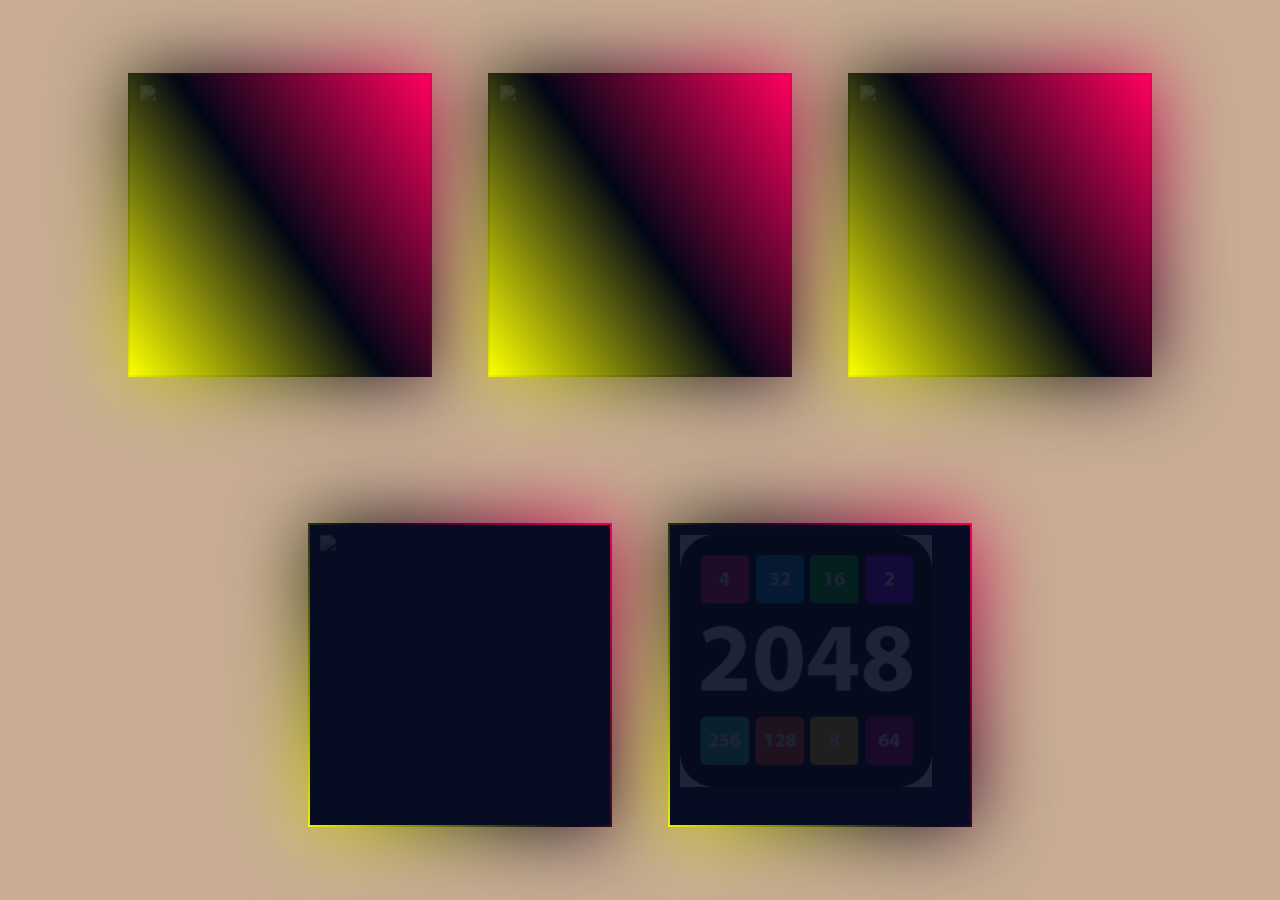
==== index.html @ e3bc49ce "Merge branch 'main' of https://github.com/NoraMohammed33/js_project" ====
<!DOCTYPE html>
<html lang="en">
<head>
    <meta charset="UTF-8">
    <meta http-equiv="X-UA-Compatible" content="IE=edge">
    <meta name="viewport" content="width=device-width, initial-scale=1.0">
    <title>Home page</title>
    <style>
        *{
            margin: 0;
            padding: 0;
            box-sizing: border-box;
            font-family: 'Gill Sans', 'Gill Sans MT', Calibri, 'Trebuchet MS', sans-serif;

        }
        body{
            display: flex;
            justify-content: center;
            align-items: center;
            flex-wrap: wrap;
            min-height: 100vh;
            background-color: rgb(200, 173, 148);
        }
        .box{
          position: relative;
          width: 300px;
          height: 300px;
          display: flex;
          justify-content: center;
          align-items: center;
          margin: 30px;
          background: #060c21;
          transition: 0.5s;
        }
        .box:hover{
            height: 400px;
        }
        .box .imgBox{
            position: absolute;
            top: 0;
            left: 0;
            width: 100%;
            height: 100%;
            padding: 10px;
            box-sizing: border-box;
        }
        .box .imgBox img{
            max-width: 100%;
            opacity: 0.1;
            transition: 0.5s;
        }
        .box:hover .imgBox img
        {
           opacity: 1; 
        }
        .box:before{
             content:'';
             position: absolute;
             top: -2px;
             left:-2px;
             right: -2px;
             bottom: -2px;
             background: #fff;
             z-index: -1;
        }
        .box:after{
             content:'';
             position: absolute;
             top: -2px;
             left:-2px;
             right: -2px;
             bottom: -2px;
             background: #fff;
             z-index: -1;
             filter: blur(40px);
        }
        .box:before,
        .box:after{
            background: linear-gradient(235deg,#ff005e,#010615,#fbff00);
        }

        .box:nth-child(1):before,
        .box:nth-child(1){
            background: linear-gradient(235deg,#ff005e,#010615,#fbff00);
        }
        .box:nth-child(2):before,
        .box:nth-child(2){
            background: linear-gradient(235deg,#ff005e,#010615,#fbff00);
        }

        .box:nth-child(3):before,
        .box:nth-child(3){
            background: linear-gradient(235deg,#ff005e,#010615,#fbff00);
        }
        .box:nth-child(4):before,
        .box:nth-child(4){
            background: linear-gradient(235deg,#ff005e,#010615,#fbff00);
        }
        .box .content
        {
            position: absolute;
            bottom: 0;
            left: 10px;
            right: 10px;
            bottom: 10px;
            height: 90px;
            background: rgba(0,0,0,0,0.4);
            display: flex;
            justify-content: center;
            align-items: center;
            text-align: center;
            opacity: 0;
            transition: 0.5s;
        }
        .box:hover .content{
            opacity: 1;
        }
        .box .content h2{
            font-size: 20px;
            color:#fff;
            font-weight: 500;
            line-height: 20px;
            letter-spacing: 1px;
        }
        .box .content h2 span{
            font-size: 14px;
            color:#fff;
            font-weight: 200;
            line-height: 2px;
            letter-spacing: 1px;
        }
    </style
</head>
<body>
    <div class="box">
        <div class="imgBox">
           <a href="backGround.html"><img src="#"></a>
        </div> 
        <div class="content">
                <h2>Nada Soliman<br><span>Snake Game</span></h2>
        </div>
    </div>

    <div class="box">
        <div class="imgBox">
           <img src="snake (3).png">
        </div> 
        <div class="content">
                <h2>Nada Soliman<br><span>Snake Game</span></h2>
        </div>
    </div>

    <div class="box">
        <div class="imgBox">
        <a href="https://noramohammed33.github.io/Game_with_js/"> <img src="images/bike-jump.gif">
        </div>
        <div class="content">
            <h2>Nora Mohammed<br><span>Jump Game</span></h2>
        </div>
    </div>
    <div class="box">
        <div class="imgBox">
            <a href="scoreAgoal.html"><img src="football.gif"/></a>
        </div> 
        <div class="content">
                <h2>Gehad<br><span>scoreAgoal</span></h2>
        </div>
    </div>
    <div class="box">
        <div class="imgBox">
            <a href="2048Game.html"><img src="images.png" style="width: 90%; align-items: center;"/></a>
        </div> 
        <div class="content">
                <h2>Mayar<br><span>2048_Game</span></h2>
        </div>
    </div>

</body>
</html>
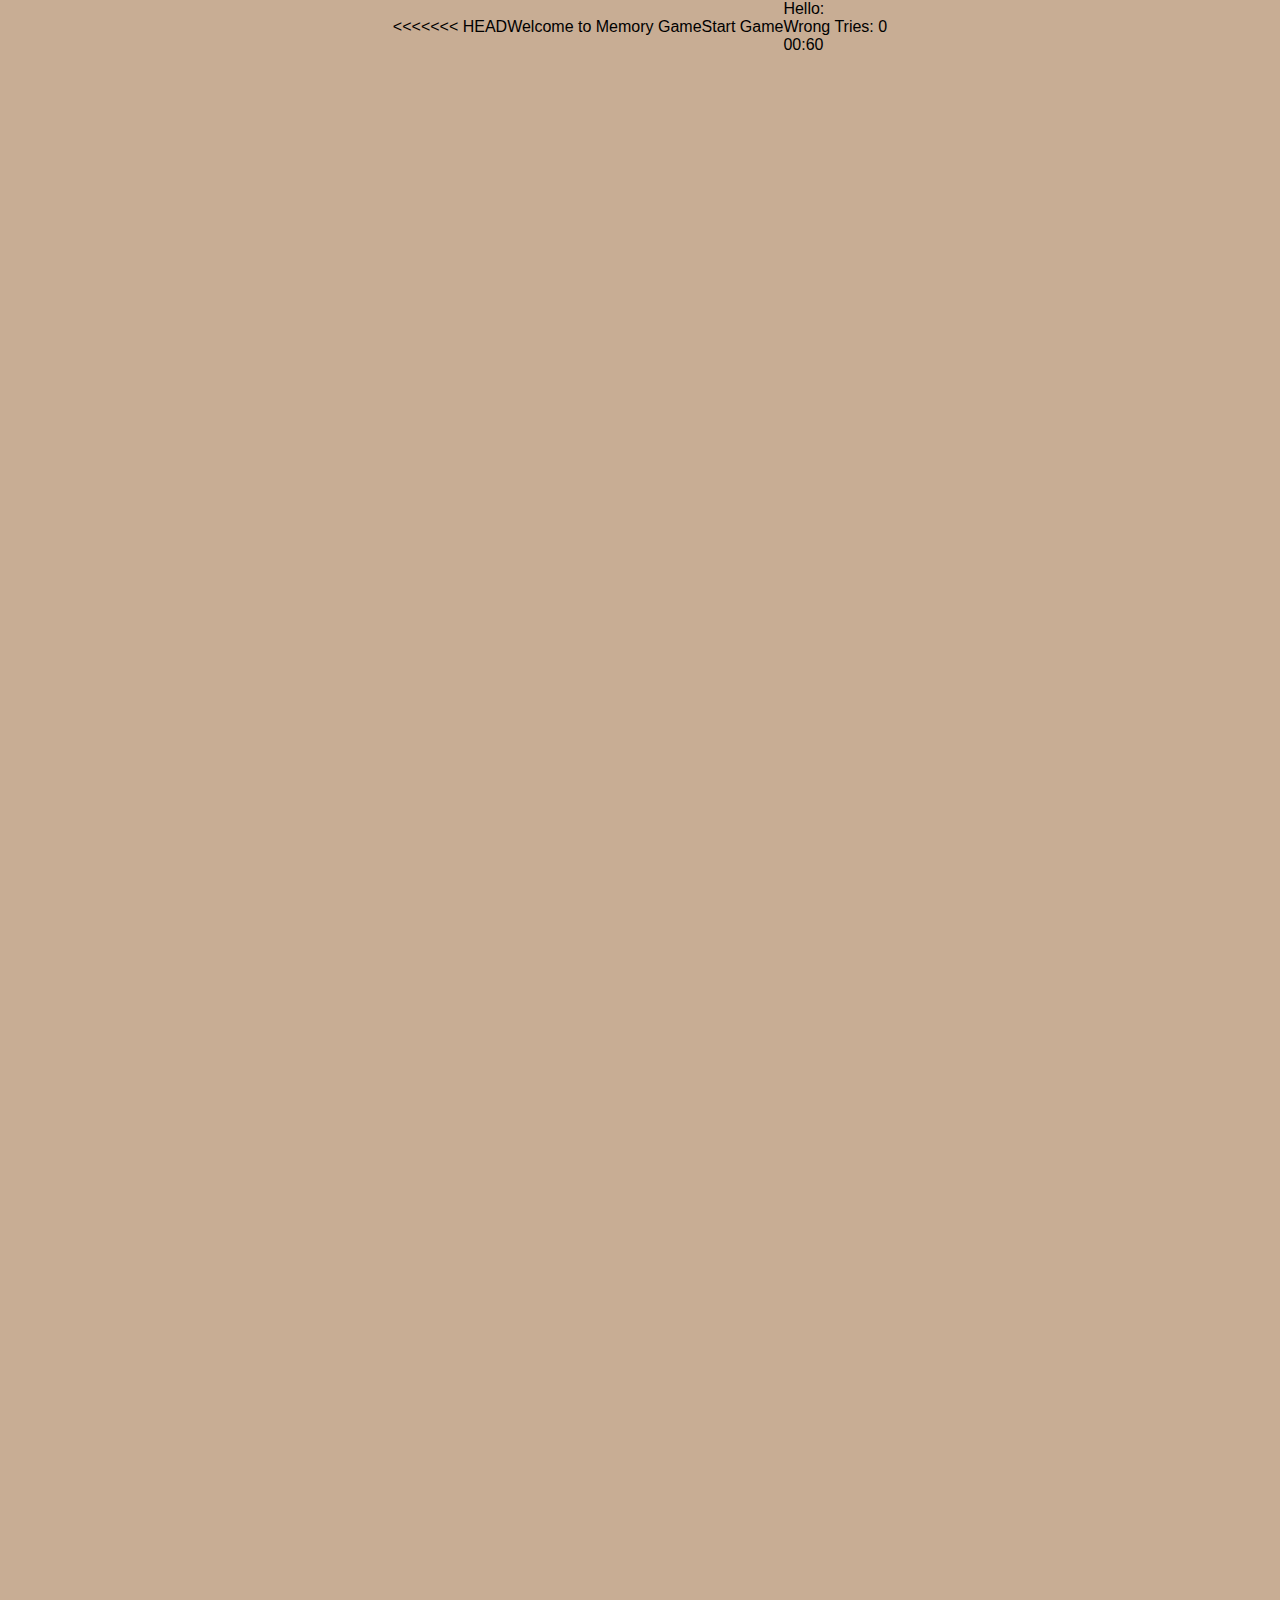
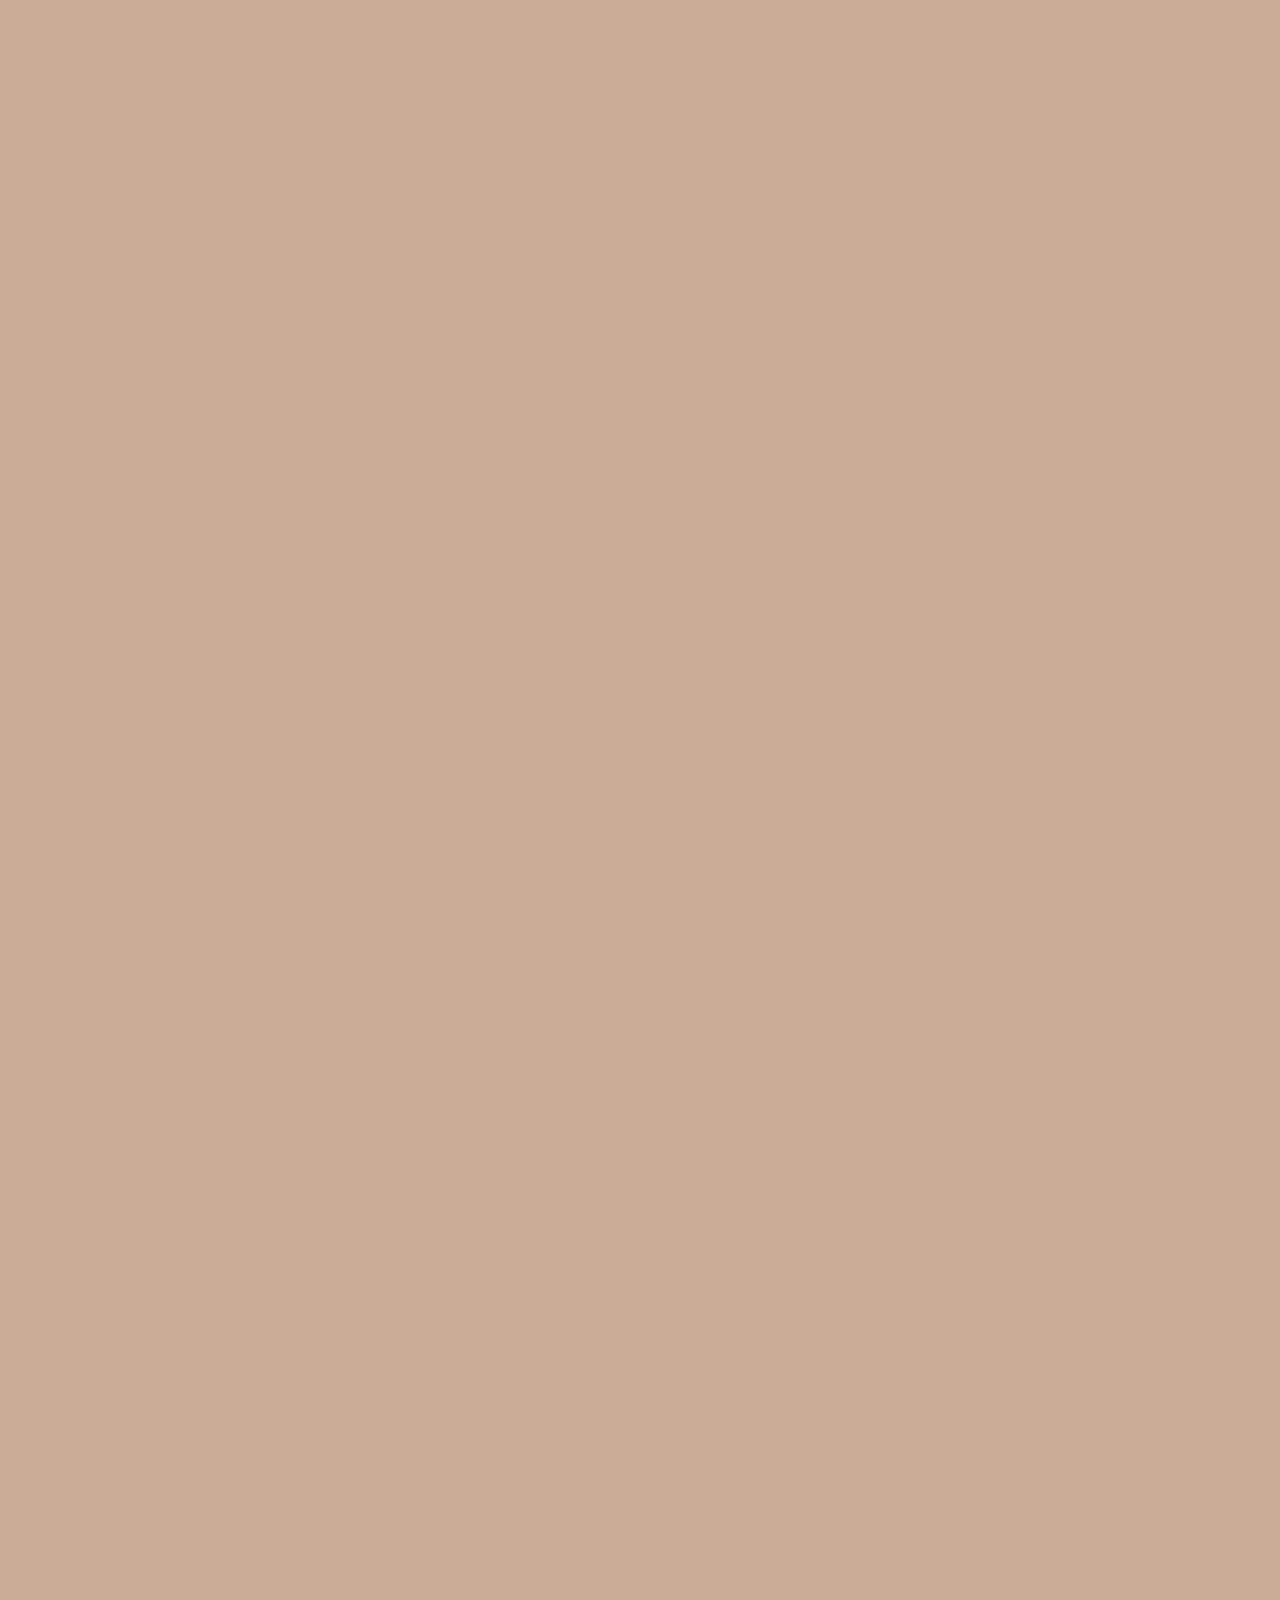
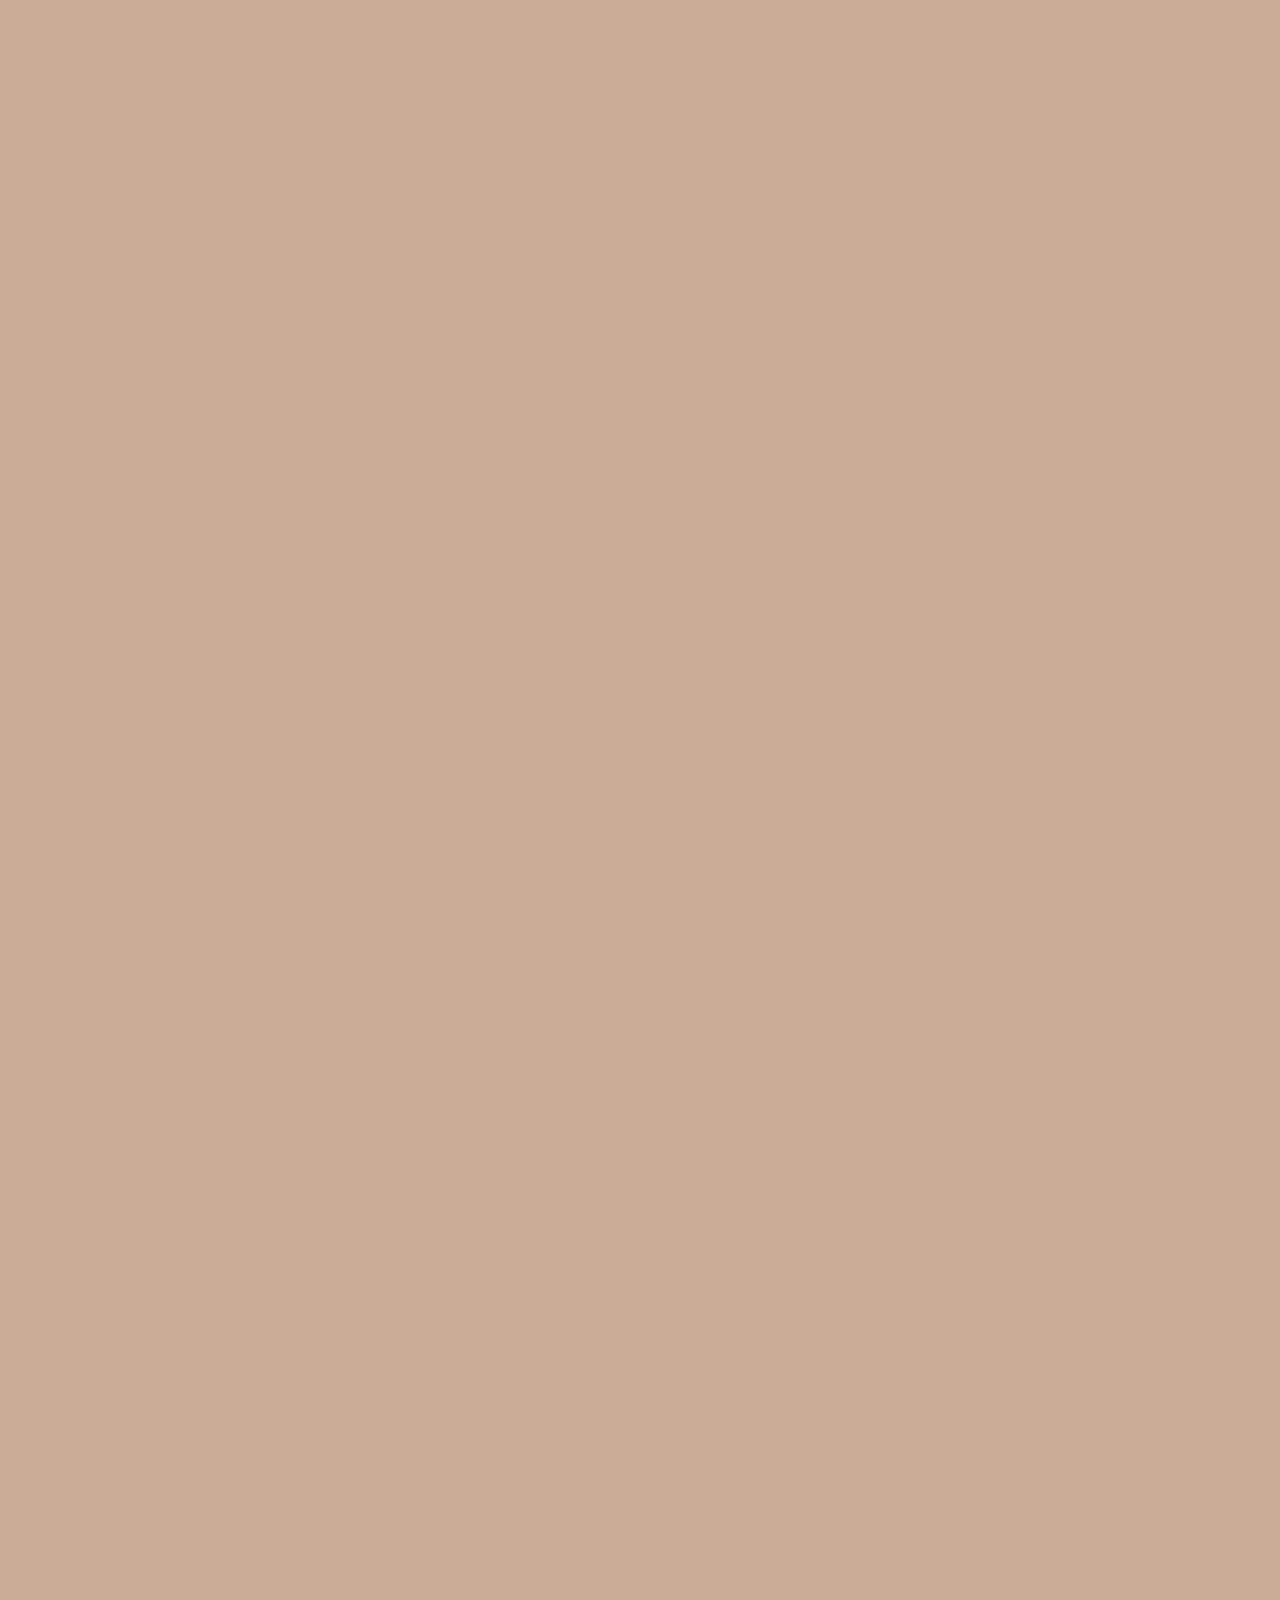
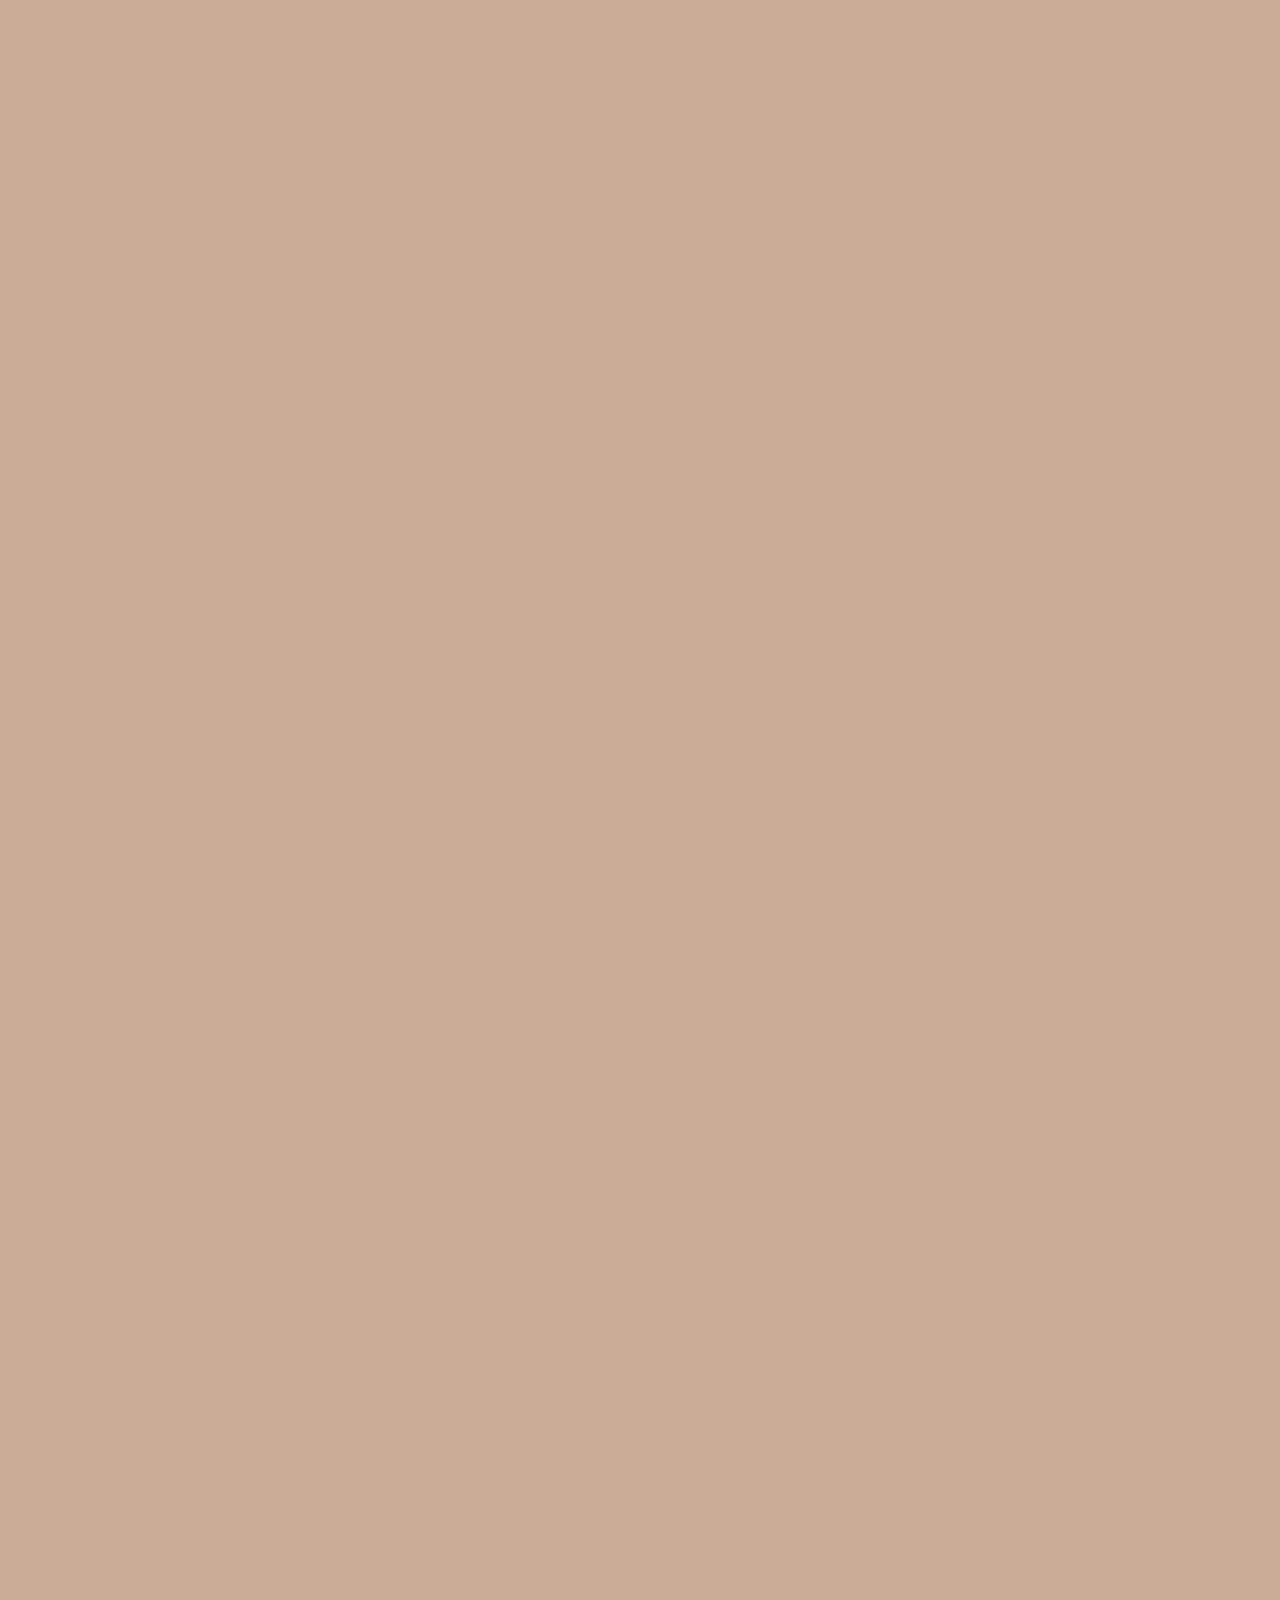
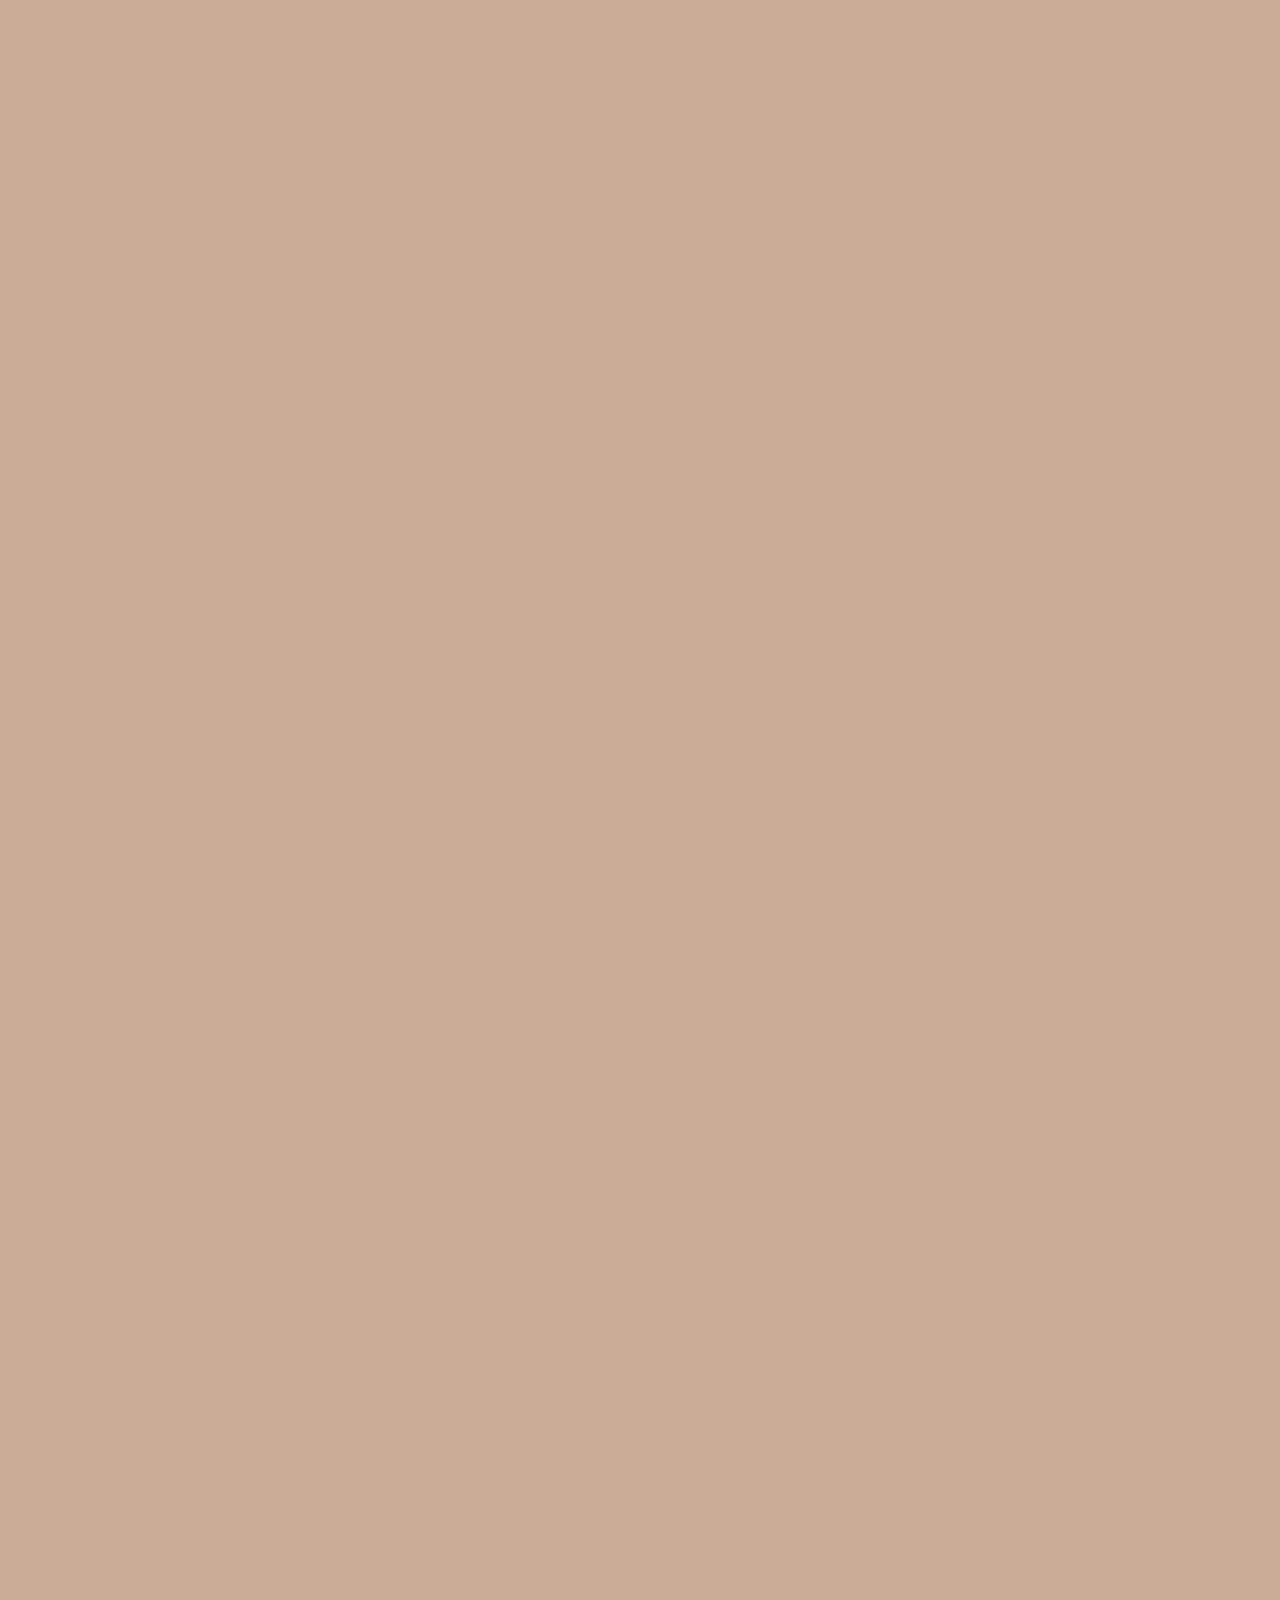
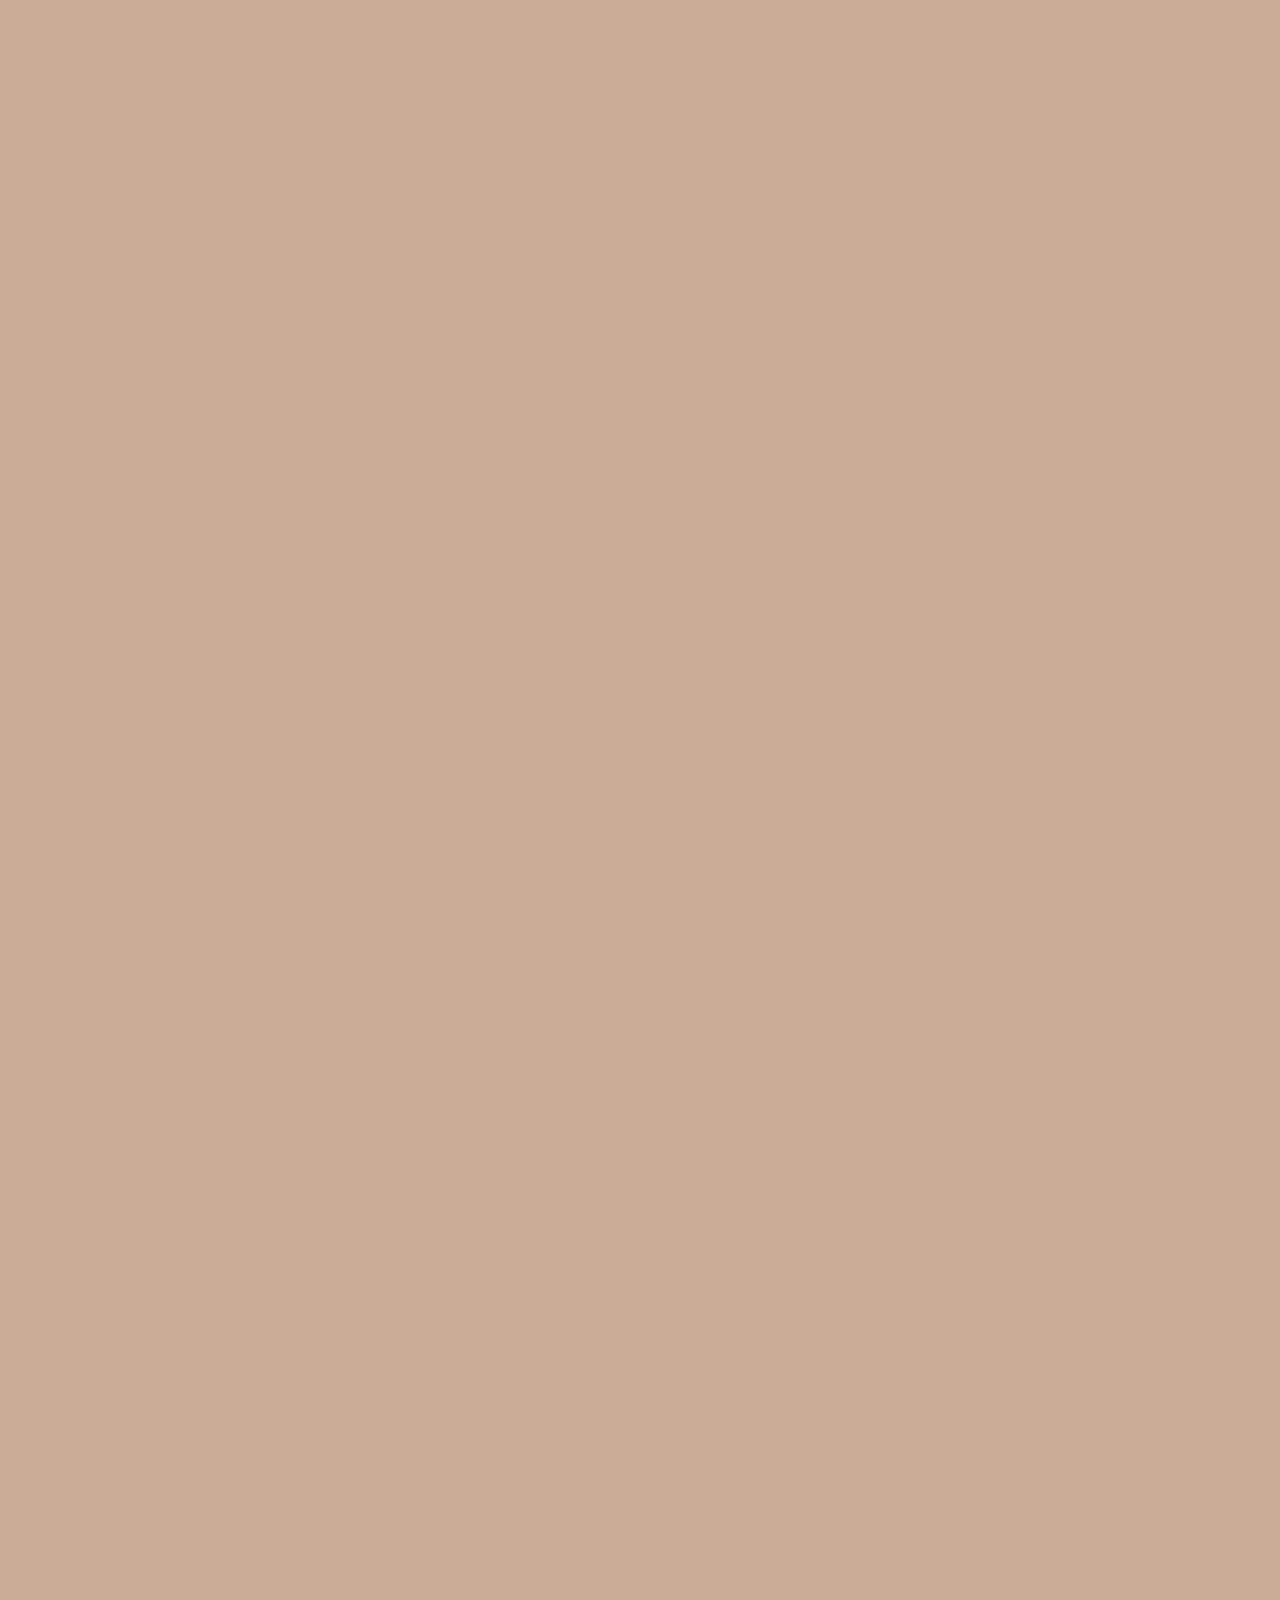
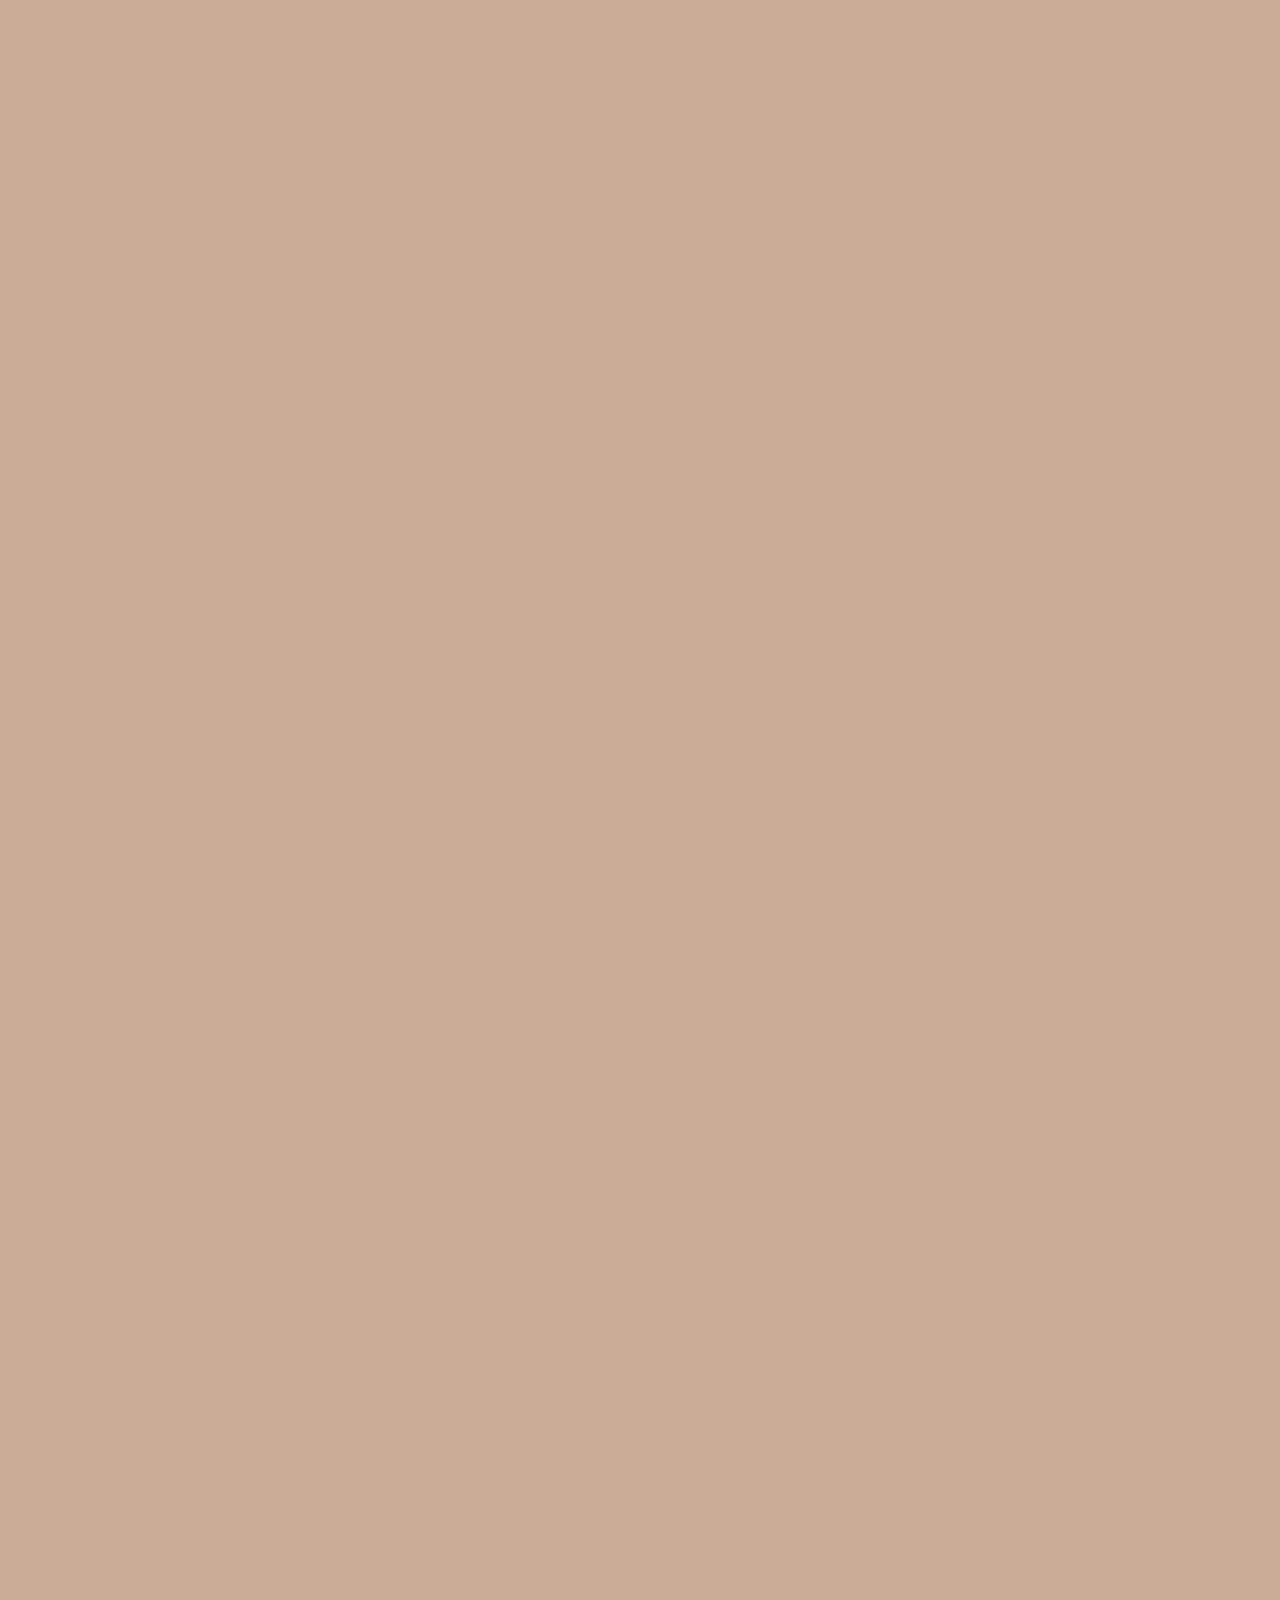
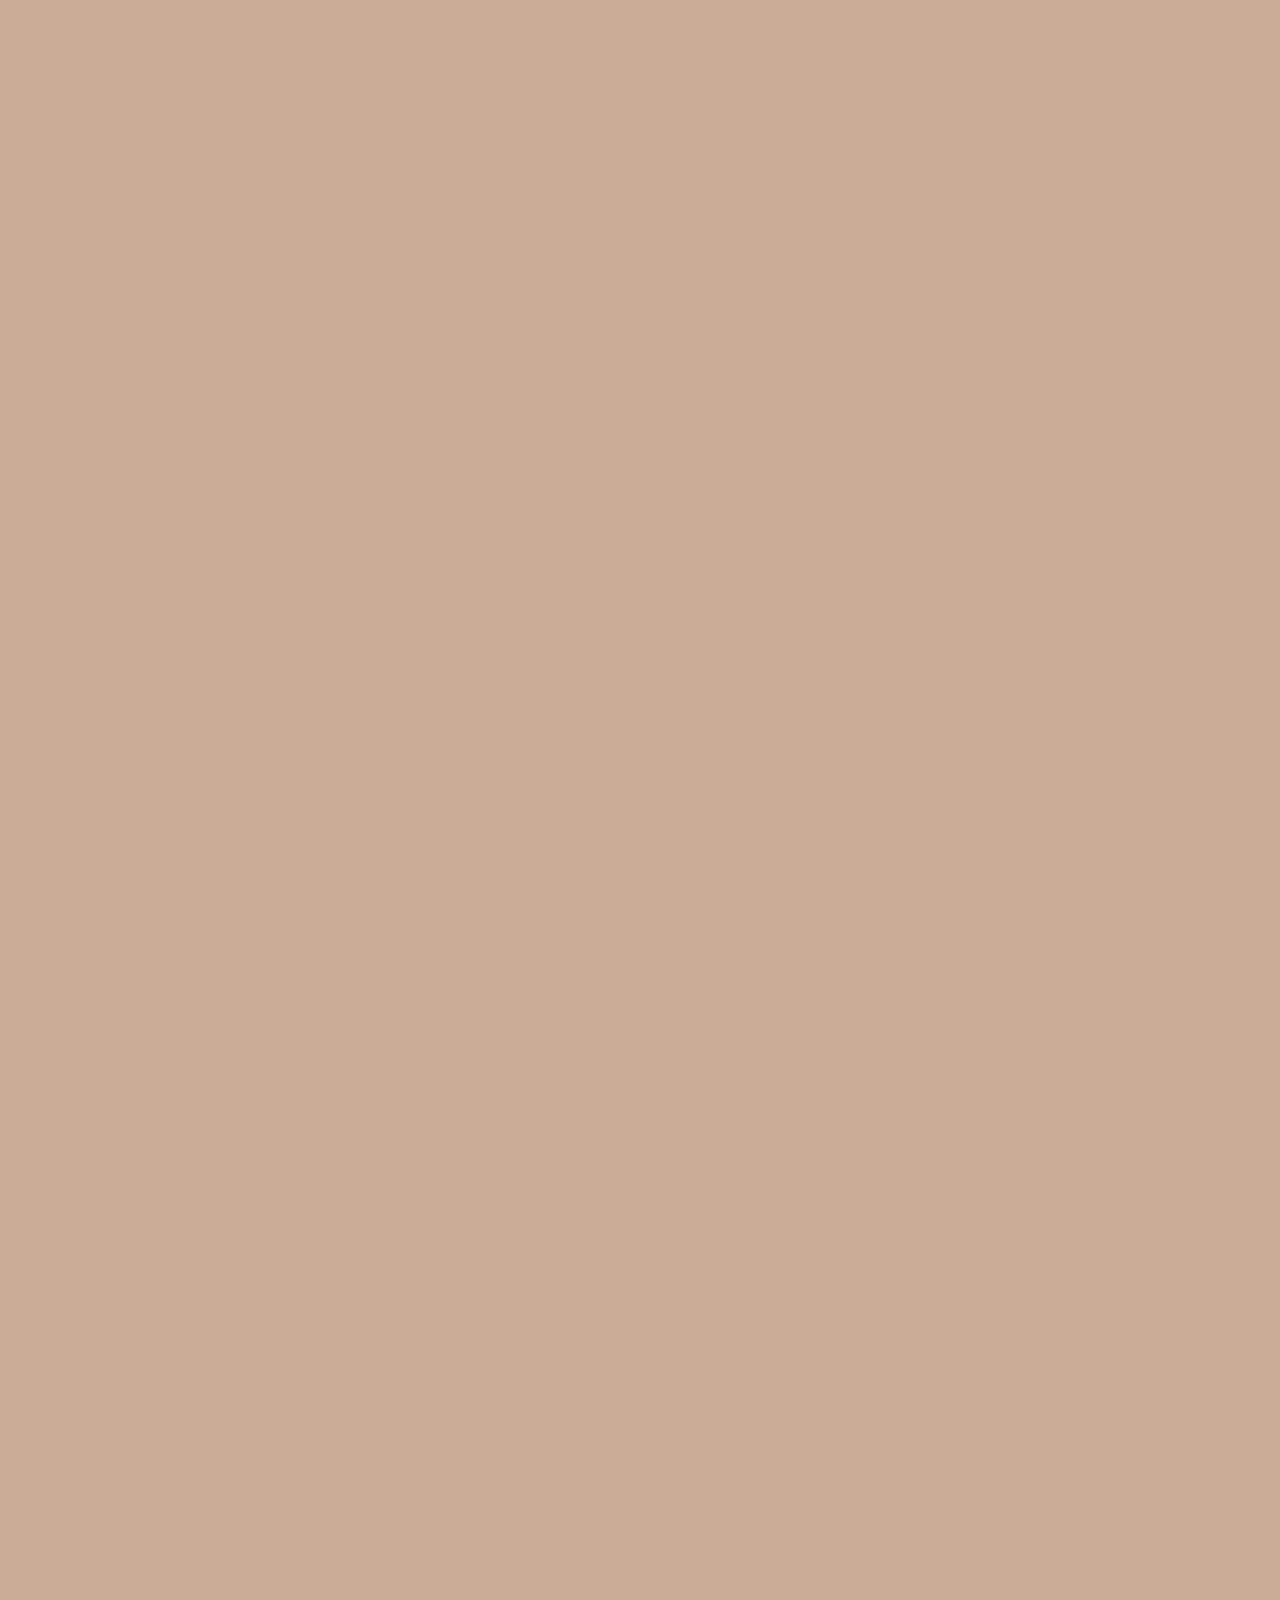
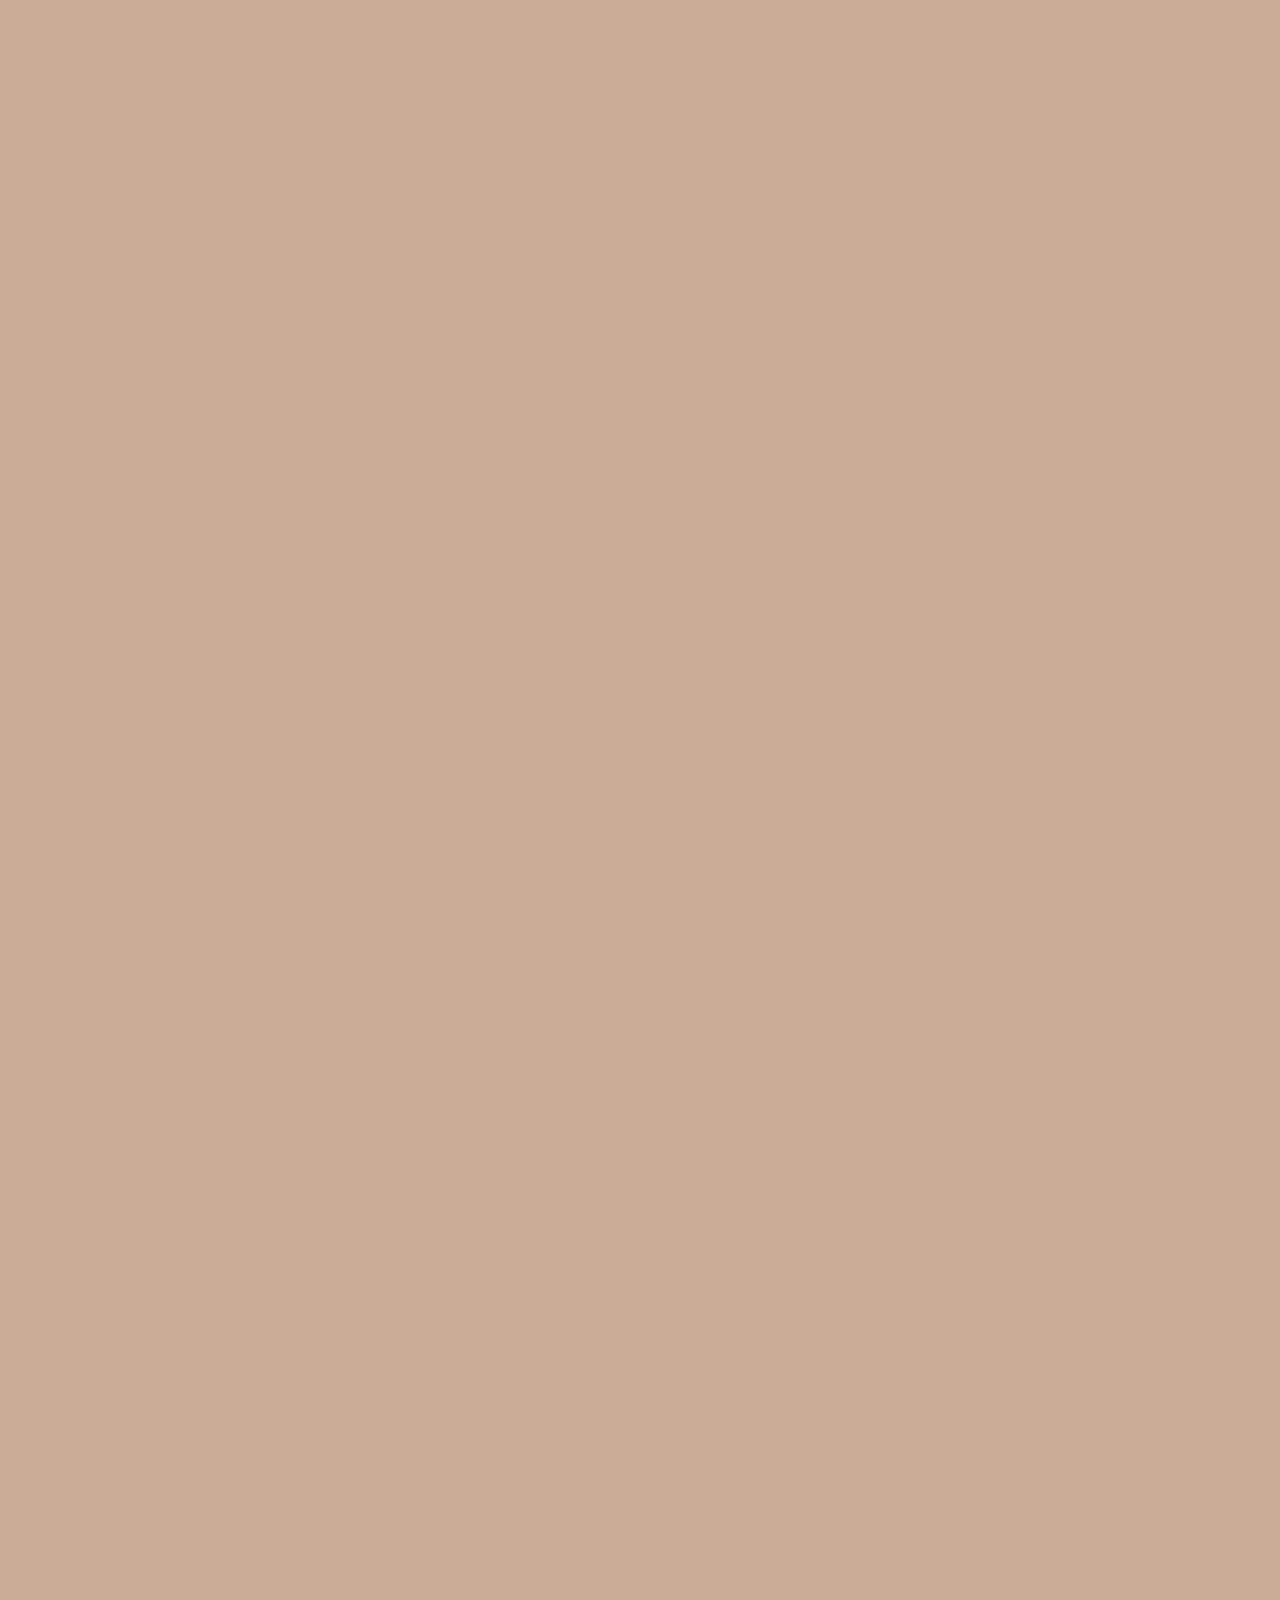
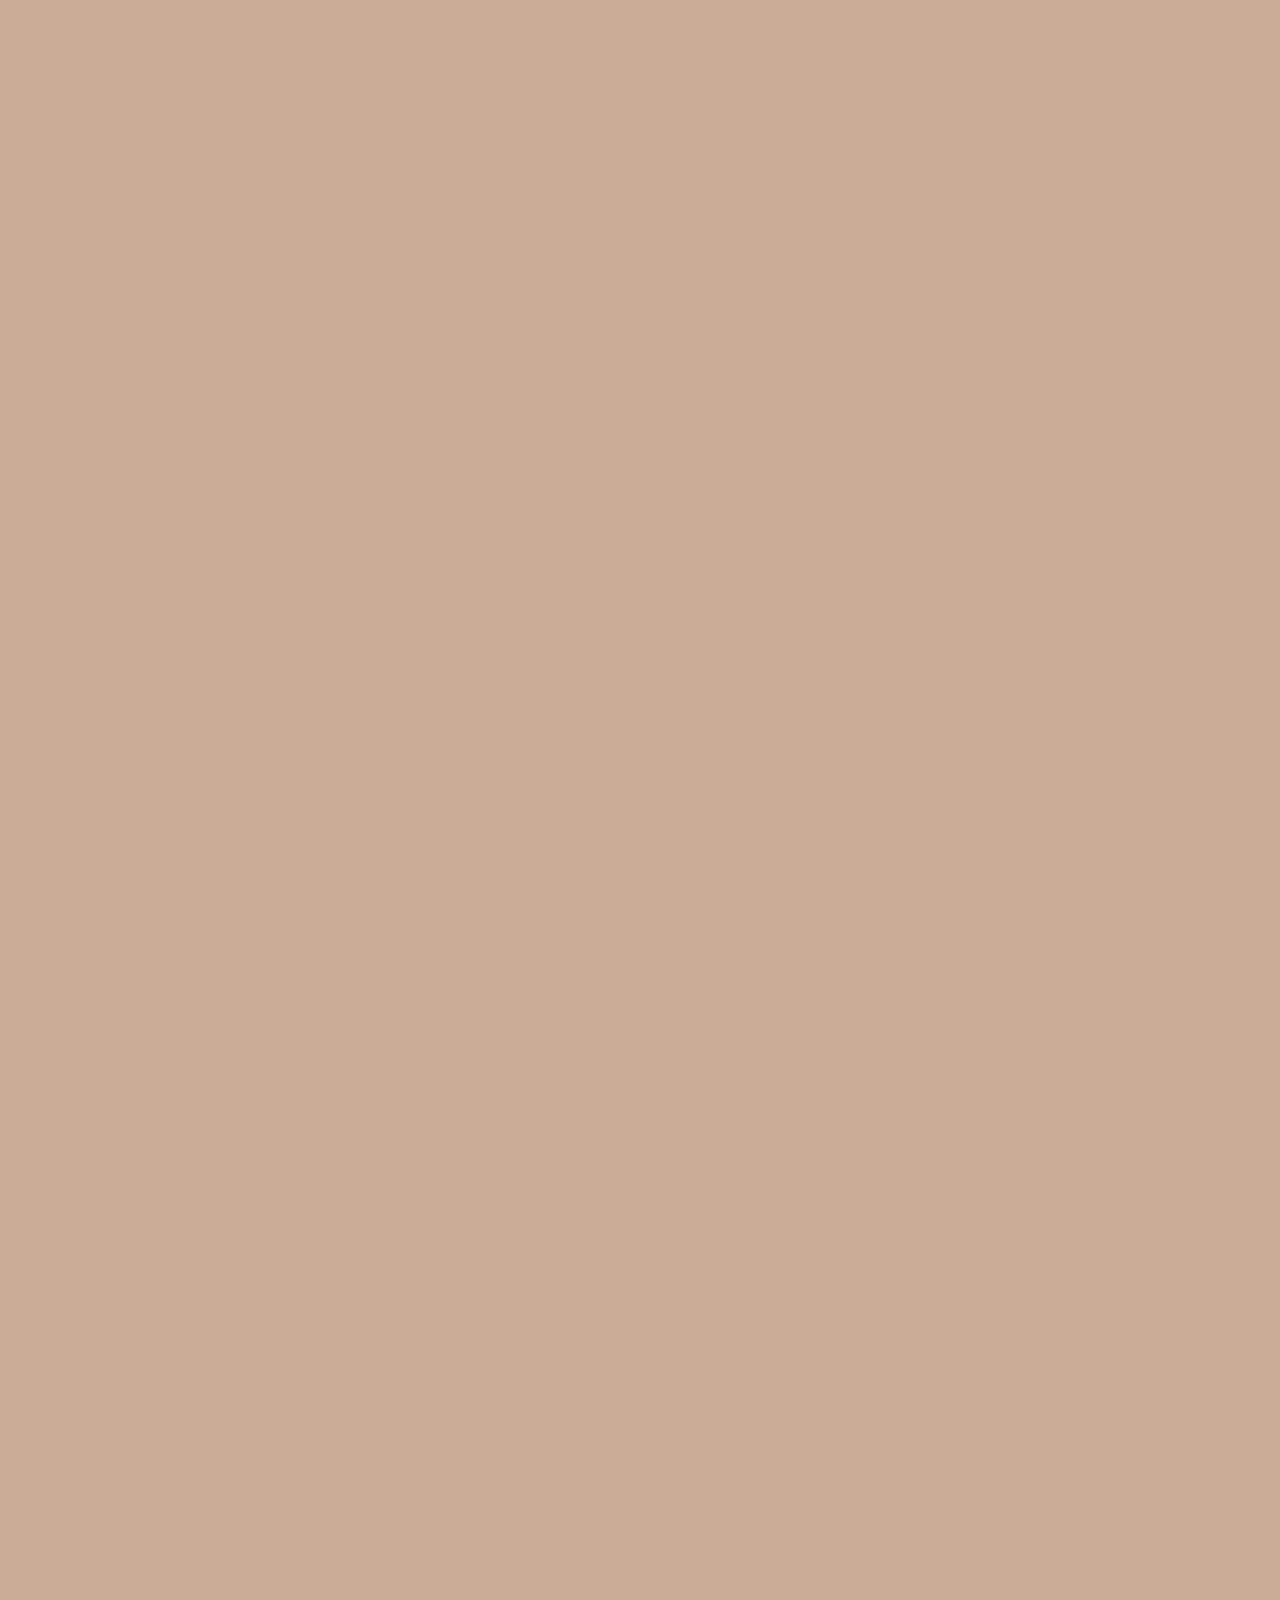
==== commit de44b3e9: "updated" ====
--- a/index.html
+++ b/index.html
@@ -1,5 +1,115 @@
 <!DOCTYPE html>
 <html lang="en">
+<<<<<<< HEAD
+
+<head>
+  <meta charset="UTF-8">
+  <meta name="viewport" content="width=device-width, initial-scale=1.0">
+  <title>Memory Game</title>
+  <link rel="stylesheet" href="style.css">
+</head>
+
+<body>
+
+  <p> Welcome to Memory Game</p>
+  <div class="control-buttons">
+    <span>Start Game</span>
+  </div>
+  <div class="info-container">
+    <div class="name">
+      Hello: <span></span>
+    </div>
+    <div class="tries">
+      Wrong Tries: <span>0</span>
+    </div>
+    <div class="timer" id="time">00:60</div>
+  </div>
+  </div>
+  <div class="memory-game-blocks">
+    <div class="game-block" data-technology="angular">
+      <div class="face front"></div>
+      <div class="face back">
+        <img decoding="async" src="images/pexels-fiona-art-5186869.jpg" alt="">
+      </div>
+    </div>
+    <div class="game-block" data-technology="angular">
+      <div class="face front"></div>
+      <div class="face back">
+        <img decoding="async" src="images/pexels-fiona-art-5186869.jpg" alt="">
+      </div>
+    </div>
+    <div class="game-block" data-technology="vuejs">
+      <div class="face front"></div>
+      <div class="face back">
+        <img decoding="async" src="images/pexels-andre-moura-2523959.jpg" alt="">
+      </div>
+    </div>
+    <div class="game-block" data-technology="vuejs">
+      <div class="face front"></div>
+      <div class="face back">
+        <img decoding="async" src="images/pexels-andre-moura-2523959.jpg" alt="">
+      </div>
+    </div>
+    <div class="game-block" data-technology="css3">
+      <div class="face front"></div>
+      <div class="face back">
+        <img decoding="async" src="images/pexels-min-an-721287.jpg" alt="">
+      </div>
+    </div>
+    <div class="game-block" data-technology="css3">
+      <div class="face front"></div>
+      <div class="face back">
+        <img decoding="async" src="images/pexels-min-an-721287.jpg" alt="">
+      </div>
+    </div>
+    <div class="game-block" data-technology="github">
+      <div class="face front"></div>
+      <div class="face back">
+        <img decoding="async" src="images/pexels-artem-podrez-7233115.jpg" alt="">
+      </div>
+    </div>
+    <div class="game-block" data-technology="github">
+      <div class="face front"></div>
+      <div class="face back">
+        <img decoding="async" src="images/pexels-artem-podrez-7233115.jpg" alt="">
+      </div>
+    </div>
+    <div class="game-block" data-technology="gulpjs">
+      <div class="face front"></div>
+      <div class="face back">
+        <img decoding="async" src="images/pexels-bymalens-2268509.jpg" alt="">
+      </div>
+    </div>
+    <div class="game-block" data-technology="gulpjs">
+      <div class="face front"></div>
+      <div class="face back">
+        <img decoding="async" src="images/pexels-bymalens-2268509.jpg" alt="">
+      </div>
+    </div>
+    <div class="game-block" data-technology="html5">
+      <div class="face front"></div>
+      <div class="face back">
+        <img decoding="async" src="images/pexels-dids-2911521.jpg" alt="">
+      </div>
+    </div>
+    <div class="game-block" data-technology="html5">
+      <div class="face front"></div>
+      <div class="face back">
+        <img decoding="async" src="images/pexels-dids-2911521.jpg" alt="">
+      </div>
+    </div>
+  </div>
+  <audio id="success" src="images/assets_right.wav" preload="auto"></audio>
+  <audio id="fail" src="images/assets_wrong.wav" preload="auto"></audio>
+
+  <div class="game-container"></div>
+  <button id="stop" class="hide" onclick="stopgame()">Stop Game</button>
+  </div>
+
+  <script src="script.js"></script>
+</body>
+
+=======
 <head>
     <meta charset="UTF-8">
     <meta http-equiv="X-UA-Compatible" content="IE=edge">
@@ -176,4 +286,5 @@
     </div>
 
 </body>
+>>>>>>> e3bc49ce8e31e2d8632ed90572aab3eac8637c53
 </html>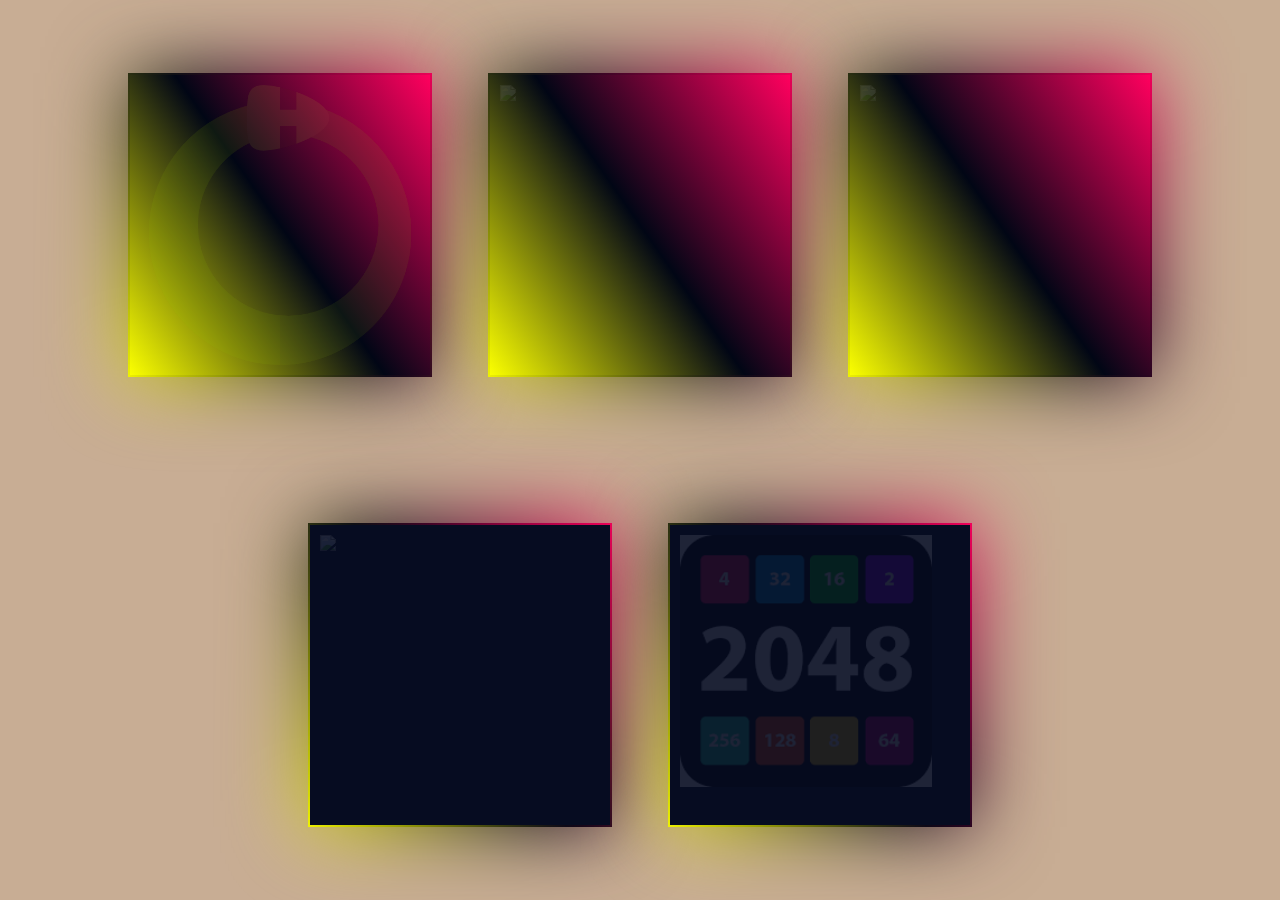
==== commit 37dc1cec: "update" ====
--- a/index.html
+++ b/index.html
@@ -1,115 +1,5 @@
 <!DOCTYPE html>
 <html lang="en">
-<<<<<<< HEAD
-
-<head>
-  <meta charset="UTF-8">
-  <meta name="viewport" content="width=device-width, initial-scale=1.0">
-  <title>Memory Game</title>
-  <link rel="stylesheet" href="style.css">
-</head>
-
-<body>
-
-  <p> Welcome to Memory Game</p>
-  <div class="control-buttons">
-    <span>Start Game</span>
-  </div>
-  <div class="info-container">
-    <div class="name">
-      Hello: <span></span>
-    </div>
-    <div class="tries">
-      Wrong Tries: <span>0</span>
-    </div>
-    <div class="timer" id="time">00:60</div>
-  </div>
-  </div>
-  <div class="memory-game-blocks">
-    <div class="game-block" data-technology="angular">
-      <div class="face front"></div>
-      <div class="face back">
-        <img decoding="async" src="images/pexels-fiona-art-5186869.jpg" alt="">
-      </div>
-    </div>
-    <div class="game-block" data-technology="angular">
-      <div class="face front"></div>
-      <div class="face back">
-        <img decoding="async" src="images/pexels-fiona-art-5186869.jpg" alt="">
-      </div>
-    </div>
-    <div class="game-block" data-technology="vuejs">
-      <div class="face front"></div>
-      <div class="face back">
-        <img decoding="async" src="images/pexels-andre-moura-2523959.jpg" alt="">
-      </div>
-    </div>
-    <div class="game-block" data-technology="vuejs">
-      <div class="face front"></div>
-      <div class="face back">
-        <img decoding="async" src="images/pexels-andre-moura-2523959.jpg" alt="">
-      </div>
-    </div>
-    <div class="game-block" data-technology="css3">
-      <div class="face front"></div>
-      <div class="face back">
-        <img decoding="async" src="images/pexels-min-an-721287.jpg" alt="">
-      </div>
-    </div>
-    <div class="game-block" data-technology="css3">
-      <div class="face front"></div>
-      <div class="face back">
-        <img decoding="async" src="images/pexels-min-an-721287.jpg" alt="">
-      </div>
-    </div>
-    <div class="game-block" data-technology="github">
-      <div class="face front"></div>
-      <div class="face back">
-        <img decoding="async" src="images/pexels-artem-podrez-7233115.jpg" alt="">
-      </div>
-    </div>
-    <div class="game-block" data-technology="github">
-      <div class="face front"></div>
-      <div class="face back">
-        <img decoding="async" src="images/pexels-artem-podrez-7233115.jpg" alt="">
-      </div>
-    </div>
-    <div class="game-block" data-technology="gulpjs">
-      <div class="face front"></div>
-      <div class="face back">
-        <img decoding="async" src="images/pexels-bymalens-2268509.jpg" alt="">
-      </div>
-    </div>
-    <div class="game-block" data-technology="gulpjs">
-      <div class="face front"></div>
-      <div class="face back">
-        <img decoding="async" src="images/pexels-bymalens-2268509.jpg" alt="">
-      </div>
-    </div>
-    <div class="game-block" data-technology="html5">
-      <div class="face front"></div>
-      <div class="face back">
-        <img decoding="async" src="images/pexels-dids-2911521.jpg" alt="">
-      </div>
-    </div>
-    <div class="game-block" data-technology="html5">
-      <div class="face front"></div>
-      <div class="face back">
-        <img decoding="async" src="images/pexels-dids-2911521.jpg" alt="">
-      </div>
-    </div>
-  </div>
-  <audio id="success" src="images/assets_right.wav" preload="auto"></audio>
-  <audio id="fail" src="images/assets_wrong.wav" preload="auto"></audio>
-
-  <div class="game-container"></div>
-  <button id="stop" class="hide" onclick="stopgame()">Stop Game</button>
-  </div>
-
-  <script src="script.js"></script>
-</body>
-
-=======
 <head>
     <meta charset="UTF-8">
     <meta http-equiv="X-UA-Compatible" content="IE=edge">
@@ -244,7 +134,7 @@
 <body>
     <div class="box">
         <div class="imgBox">
-           <a href="backGround.html"><img src="#"></a>
+           <a href="backGround.html"><img src="ouroboros.png"></a>
         </div> 
         <div class="content">
                 <h2>Nada Soliman<br><span>Snake Game</span></h2>
@@ -286,5 +176,4 @@
     </div>
 
 </body>
->>>>>>> e3bc49ce8e31e2d8632ed90572aab3eac8637c53
 </html>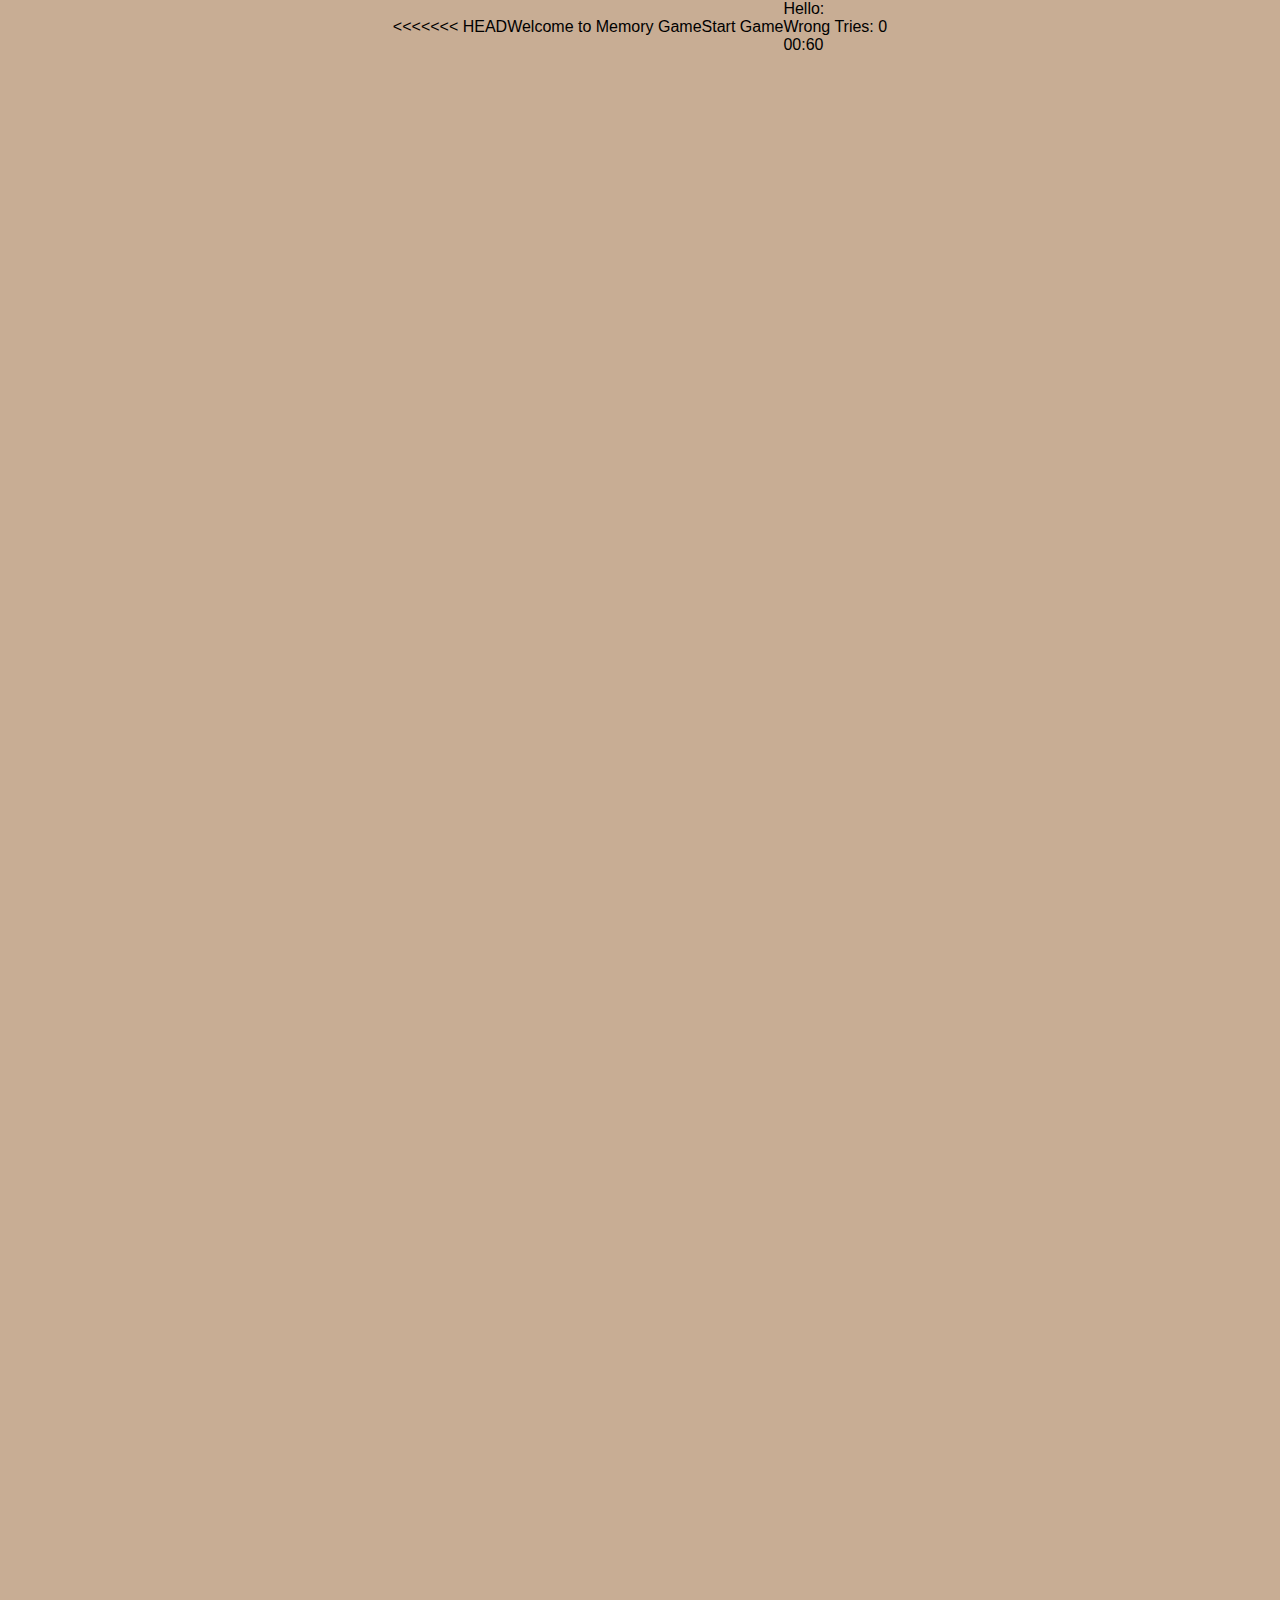
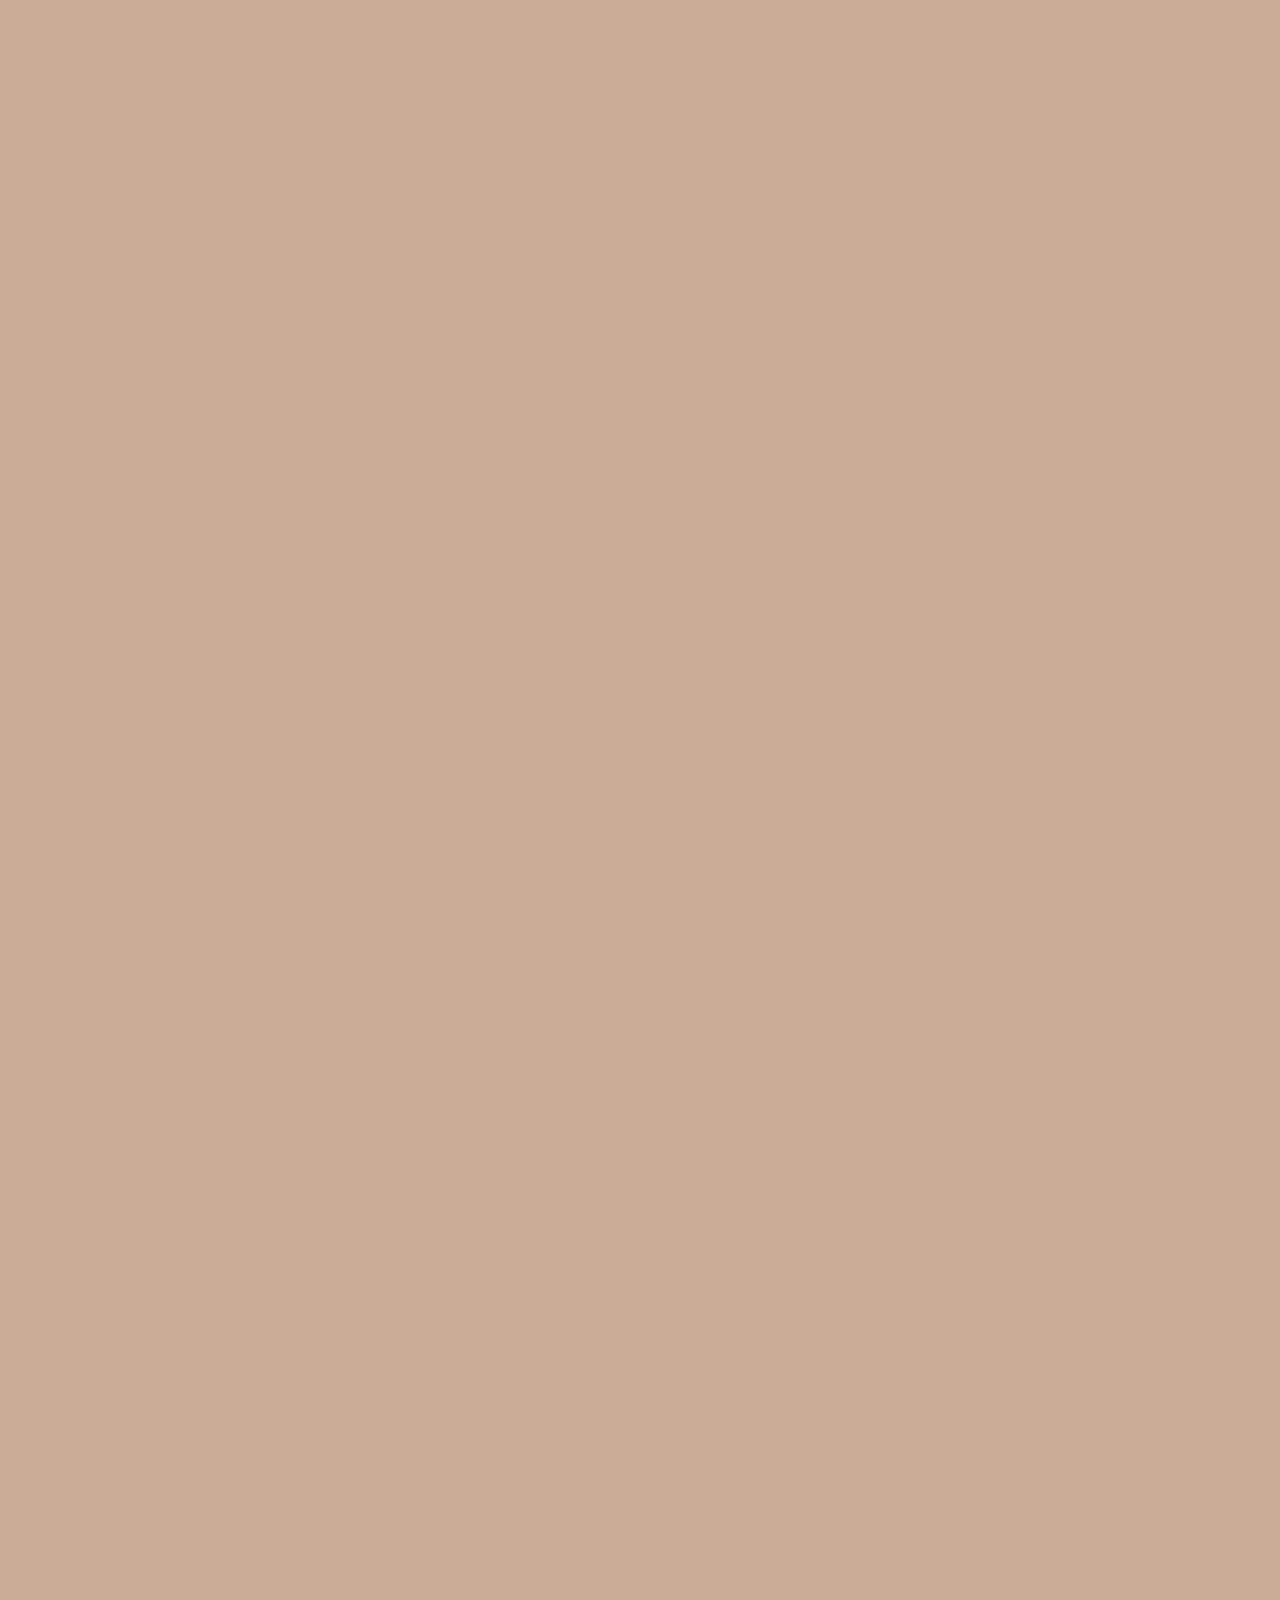
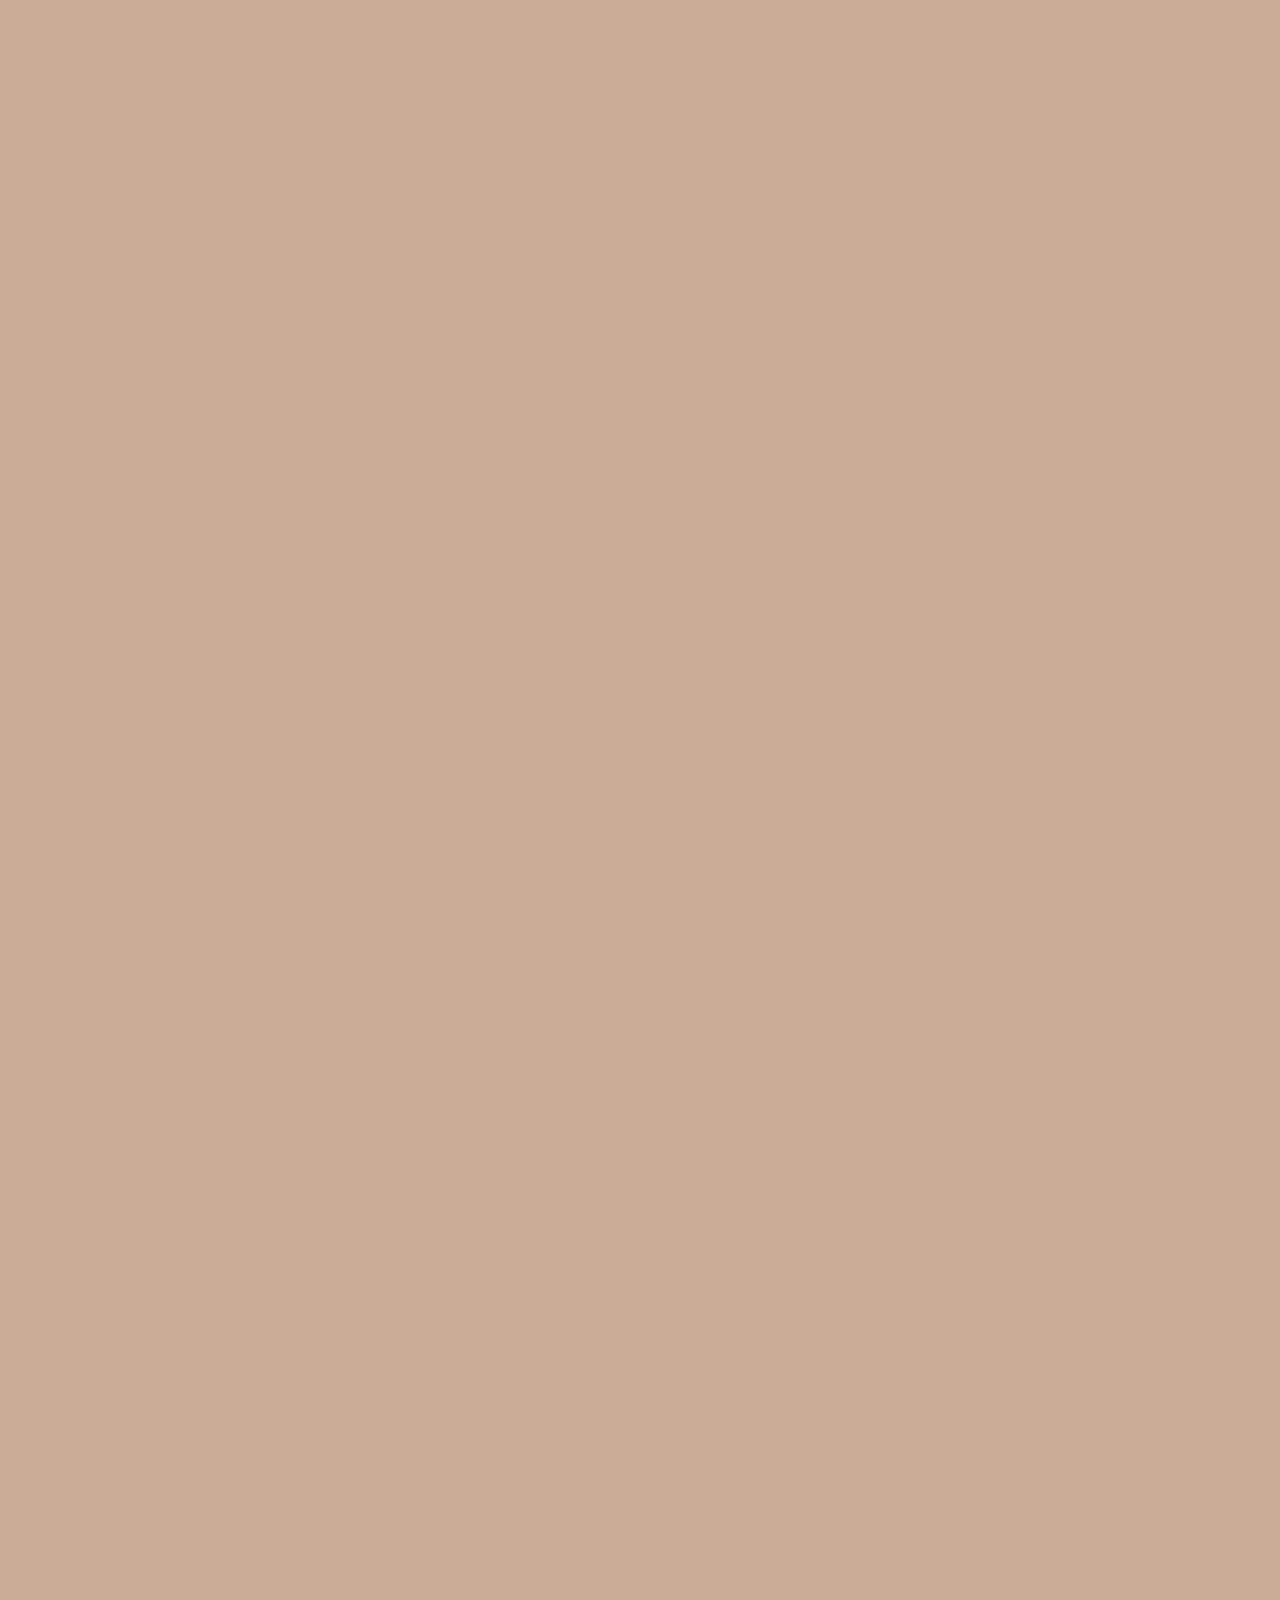
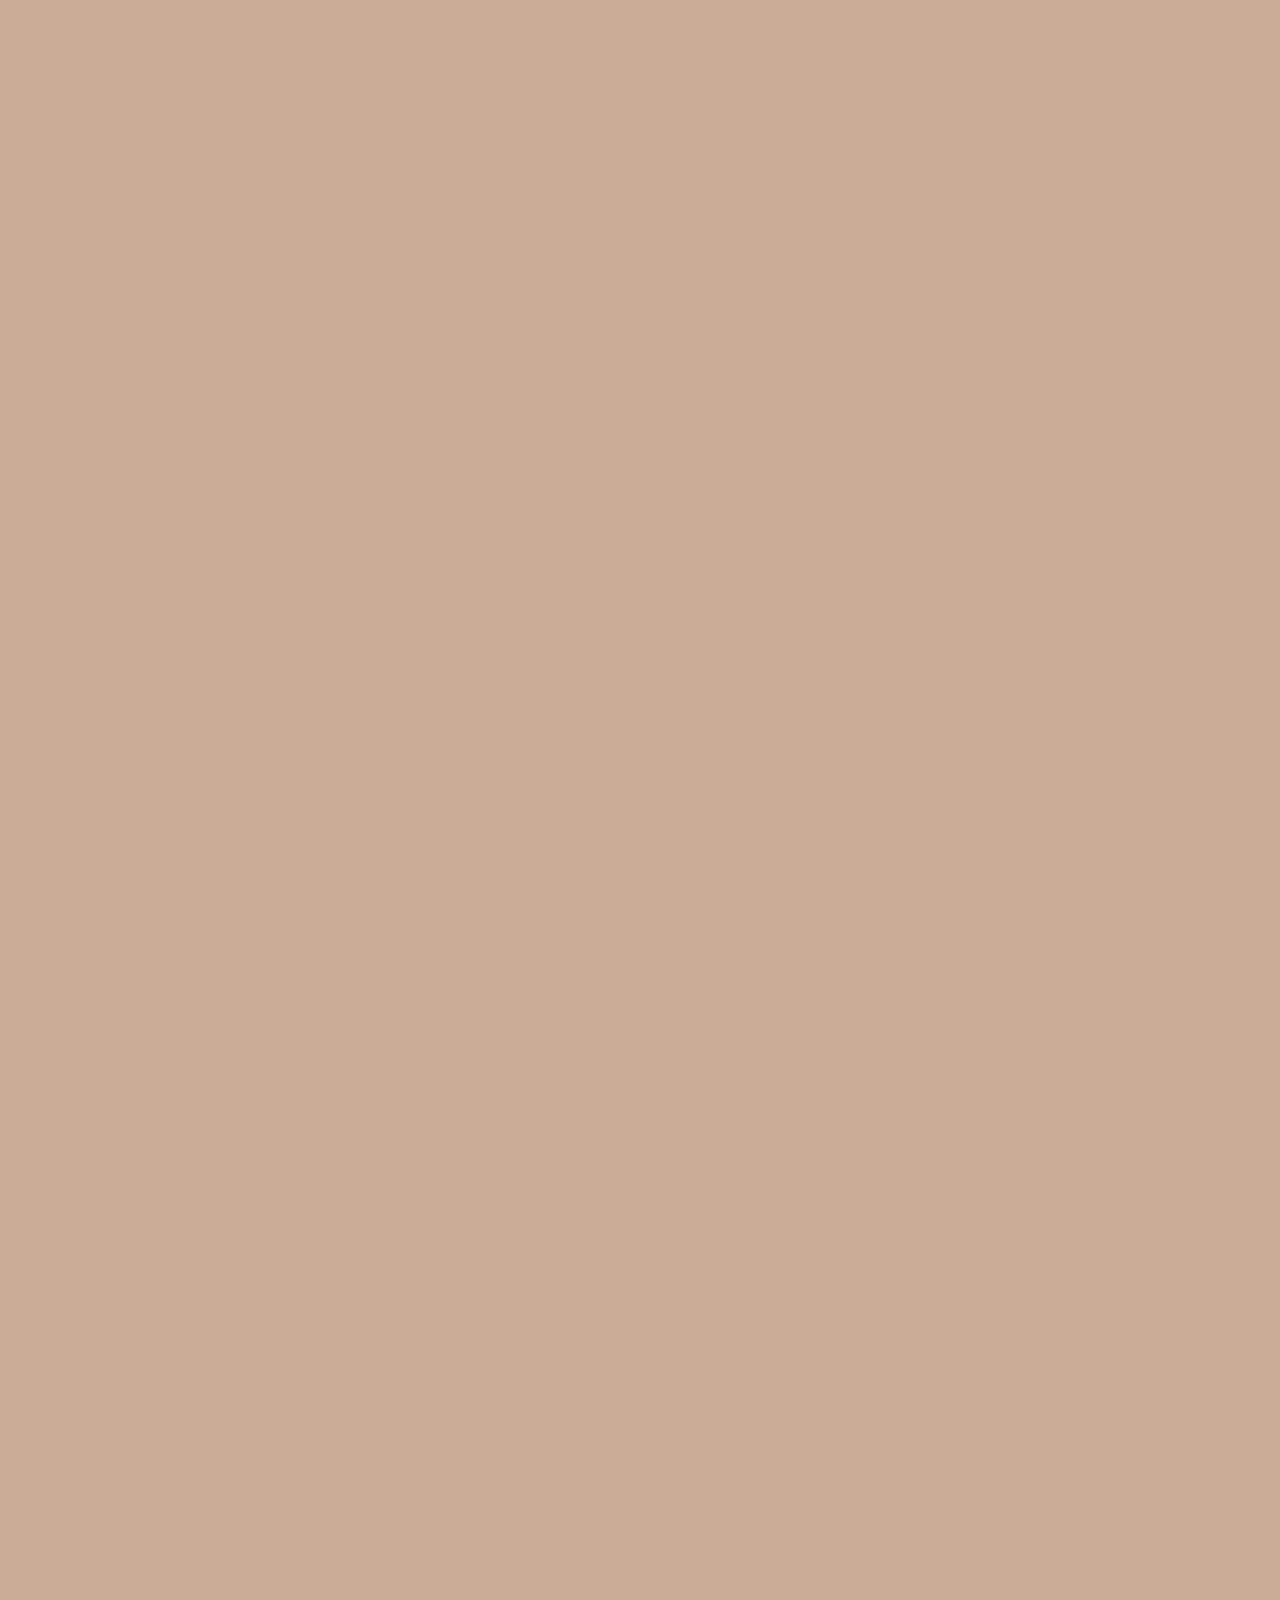
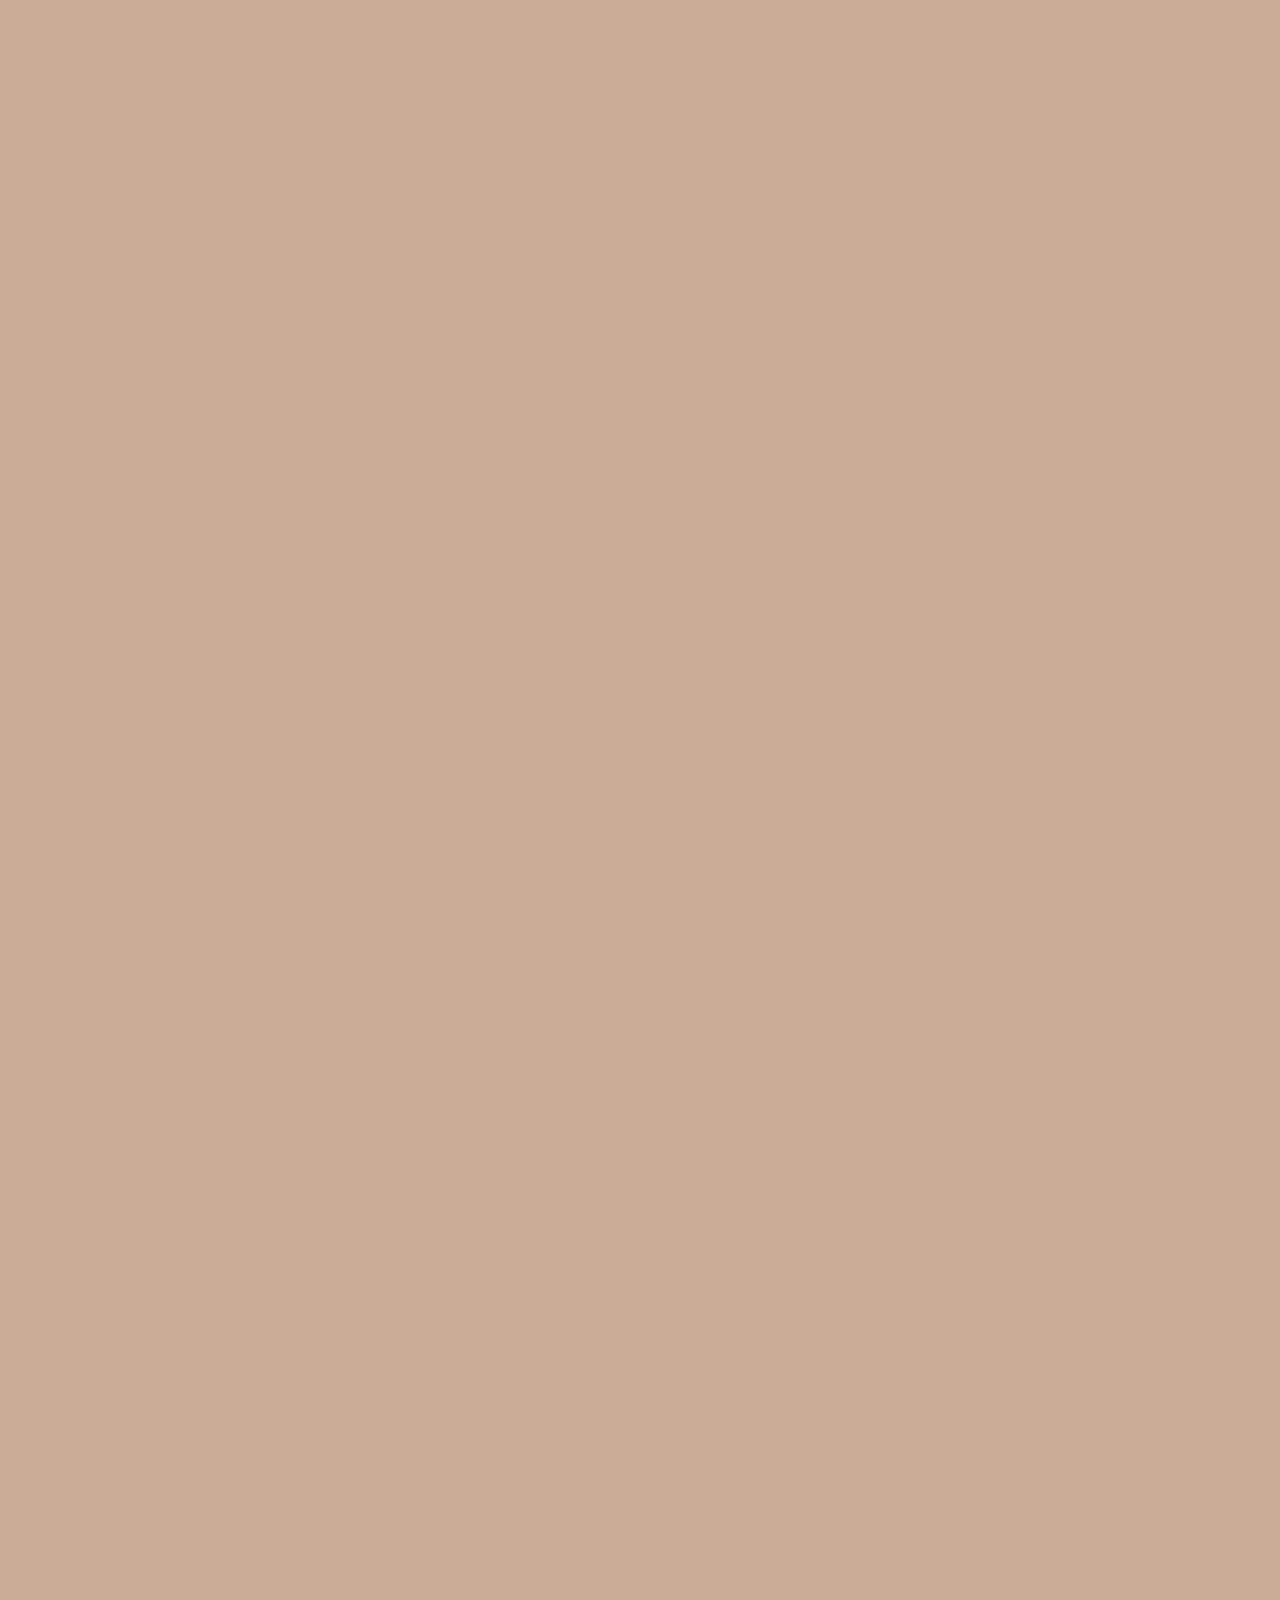
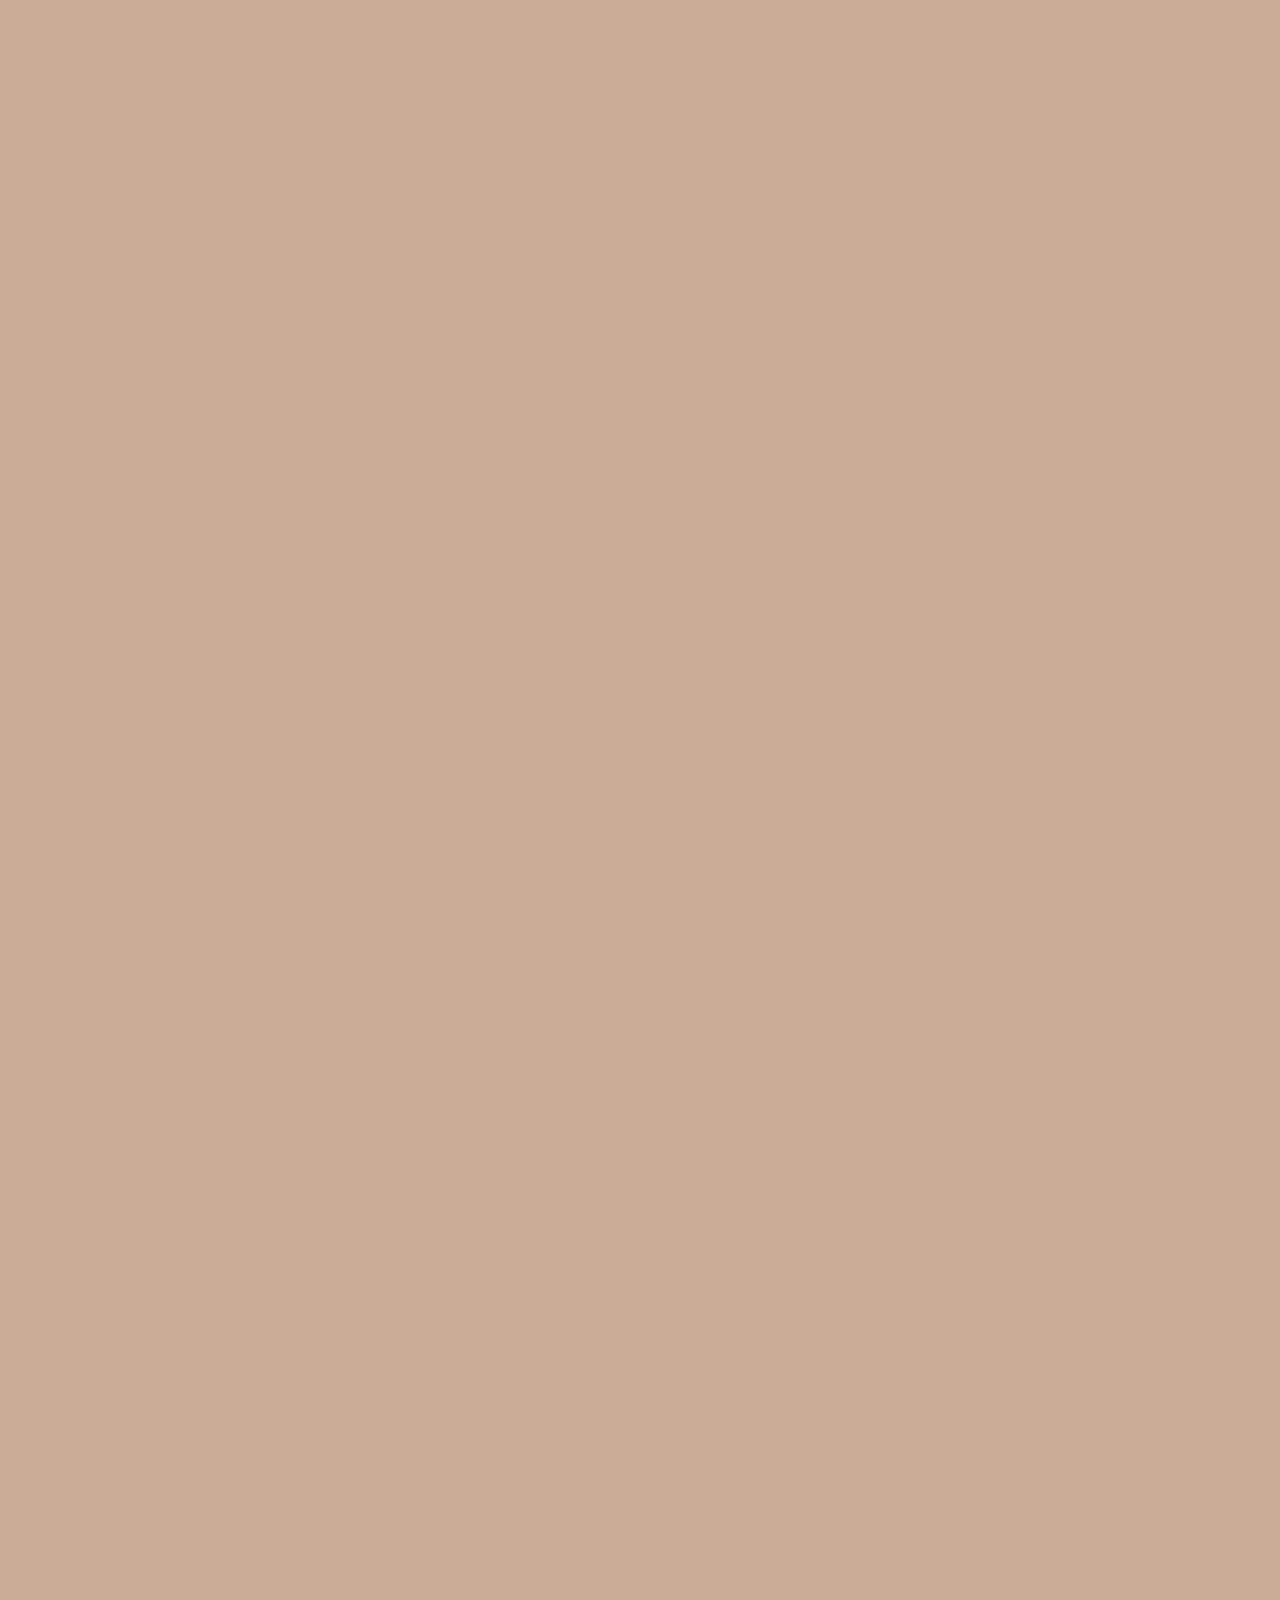
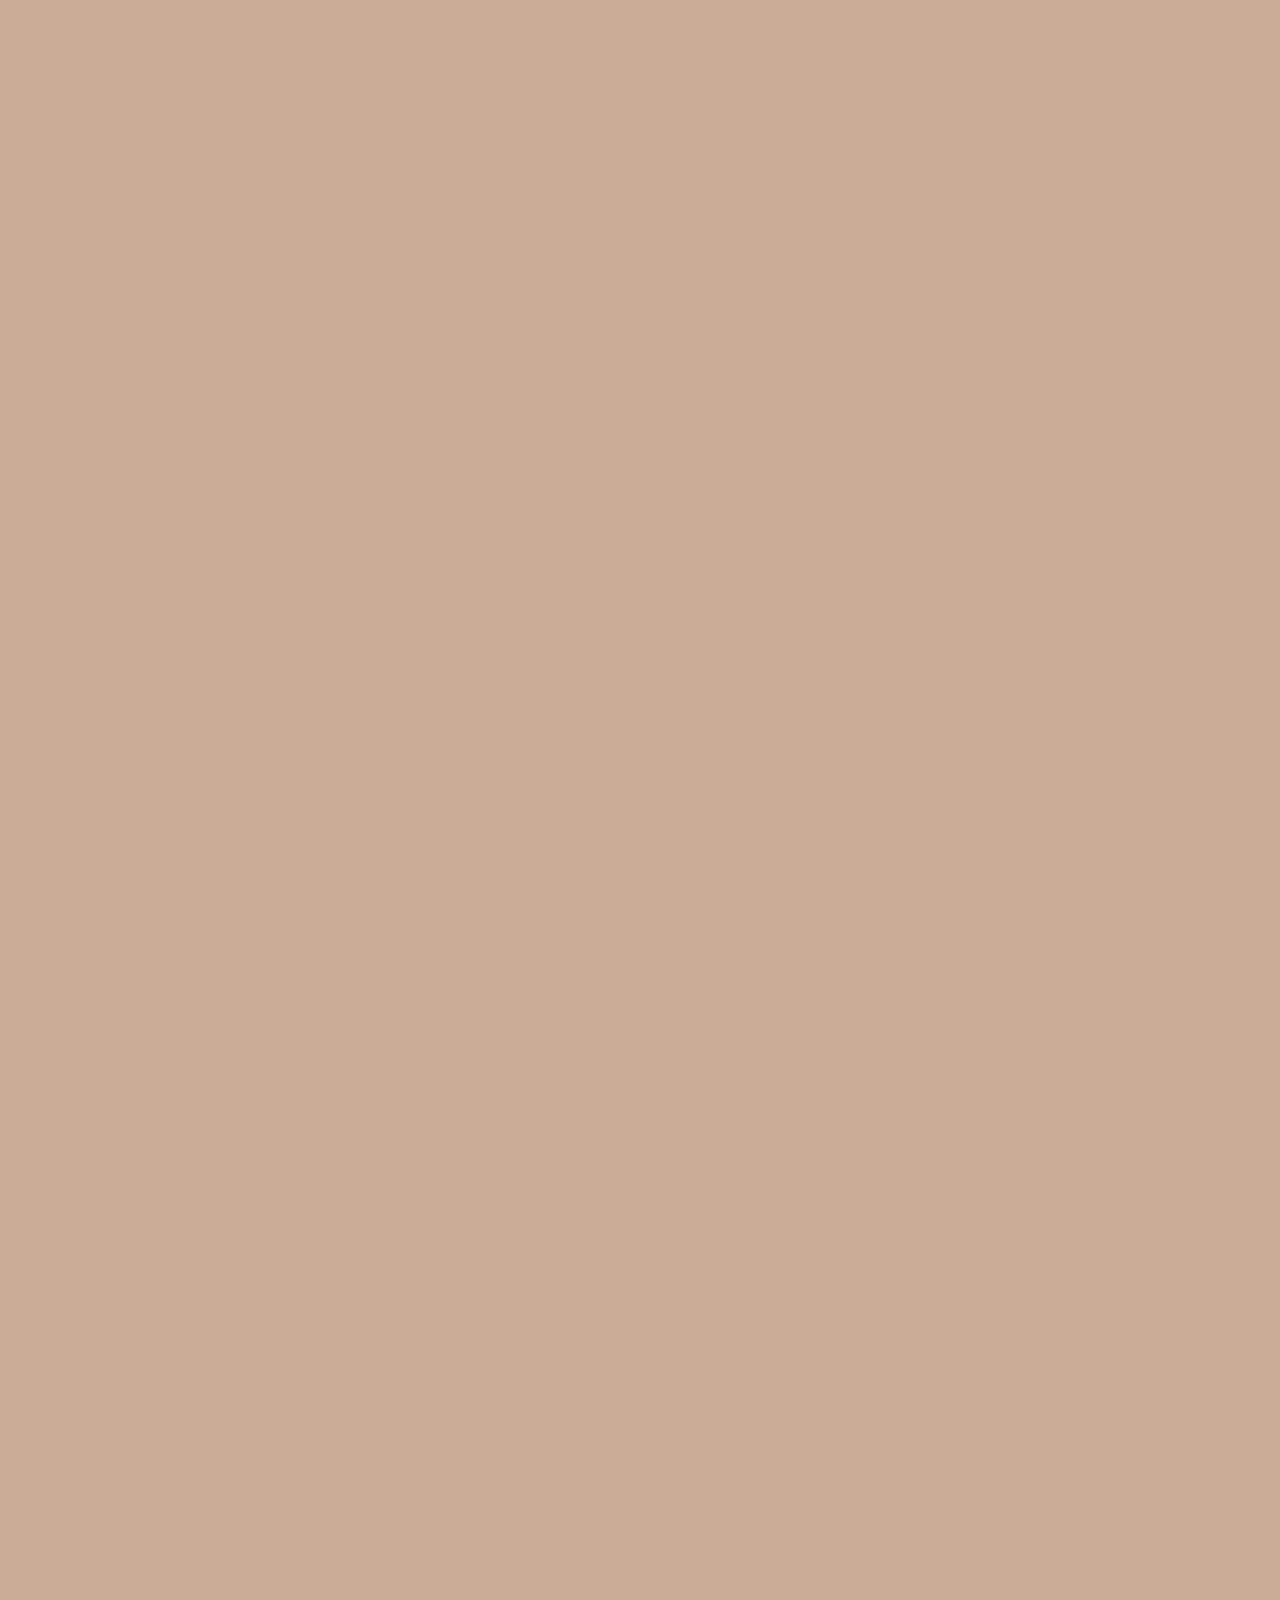
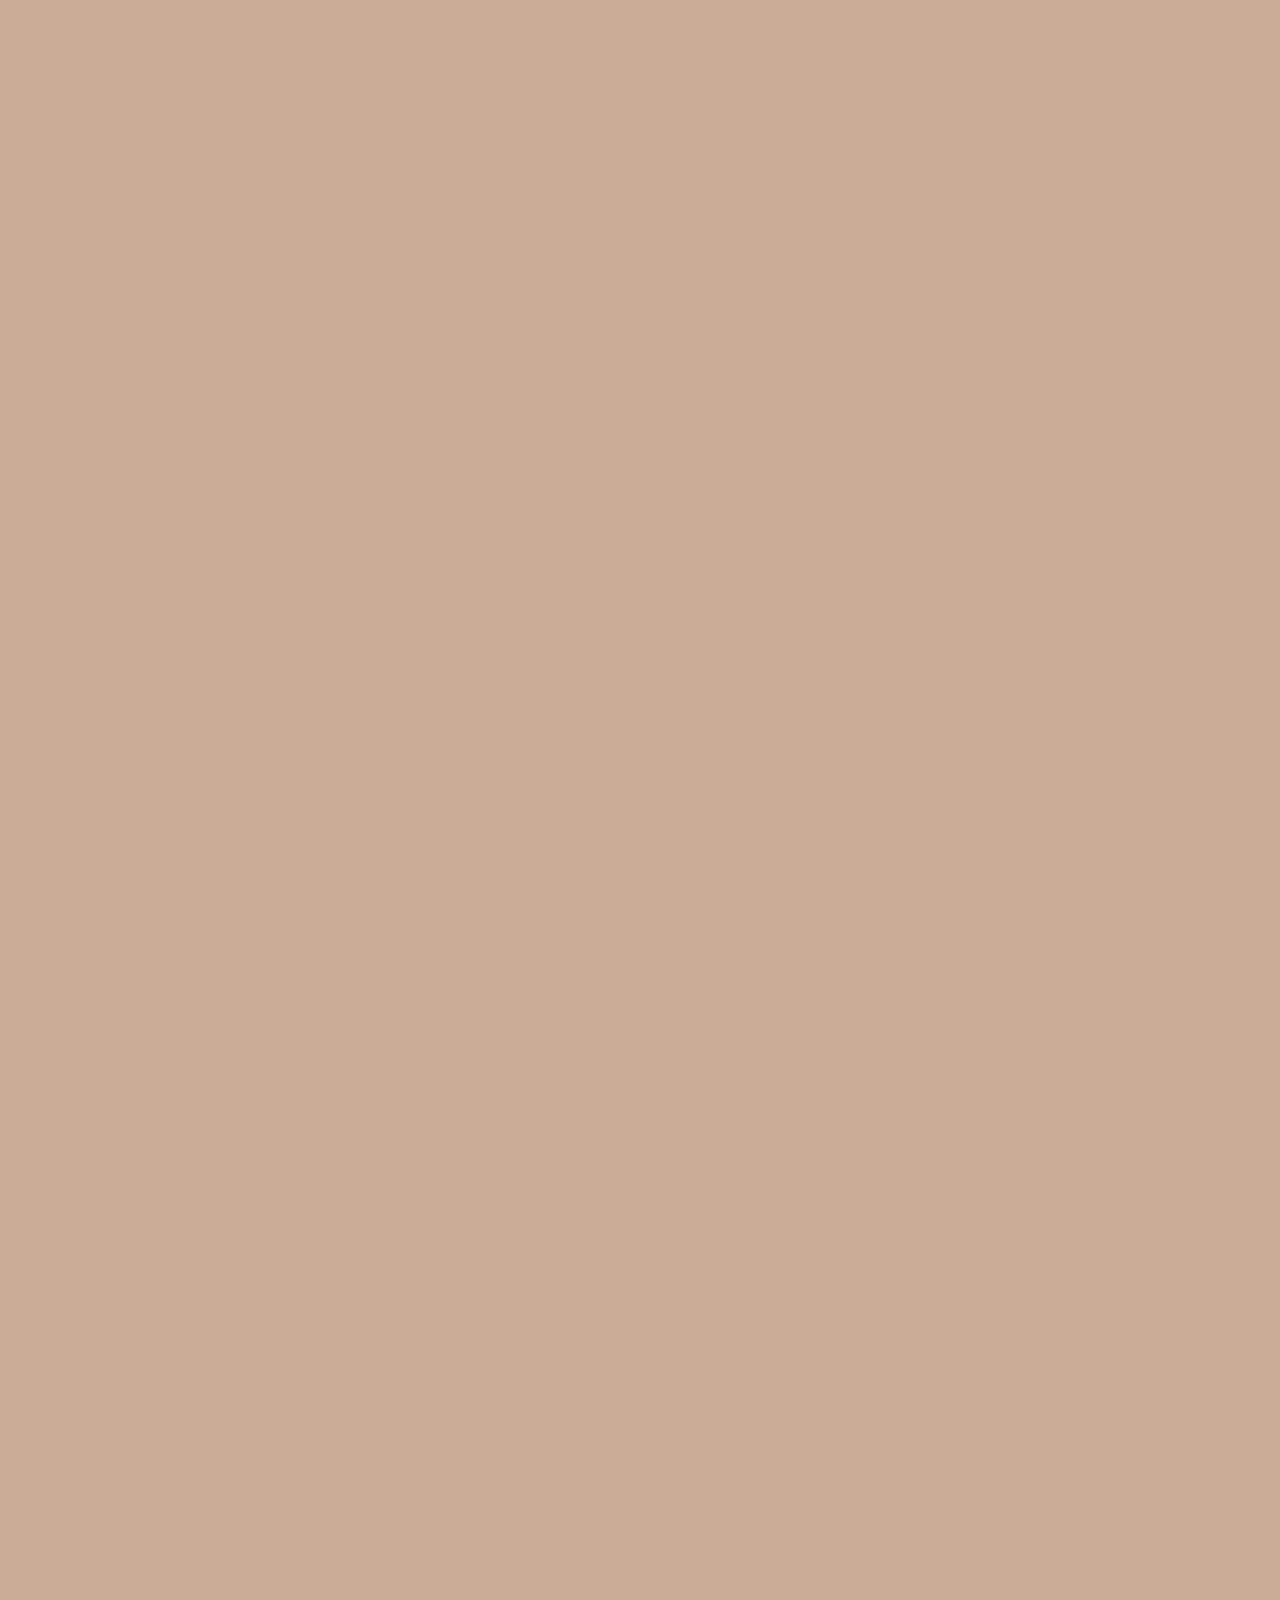
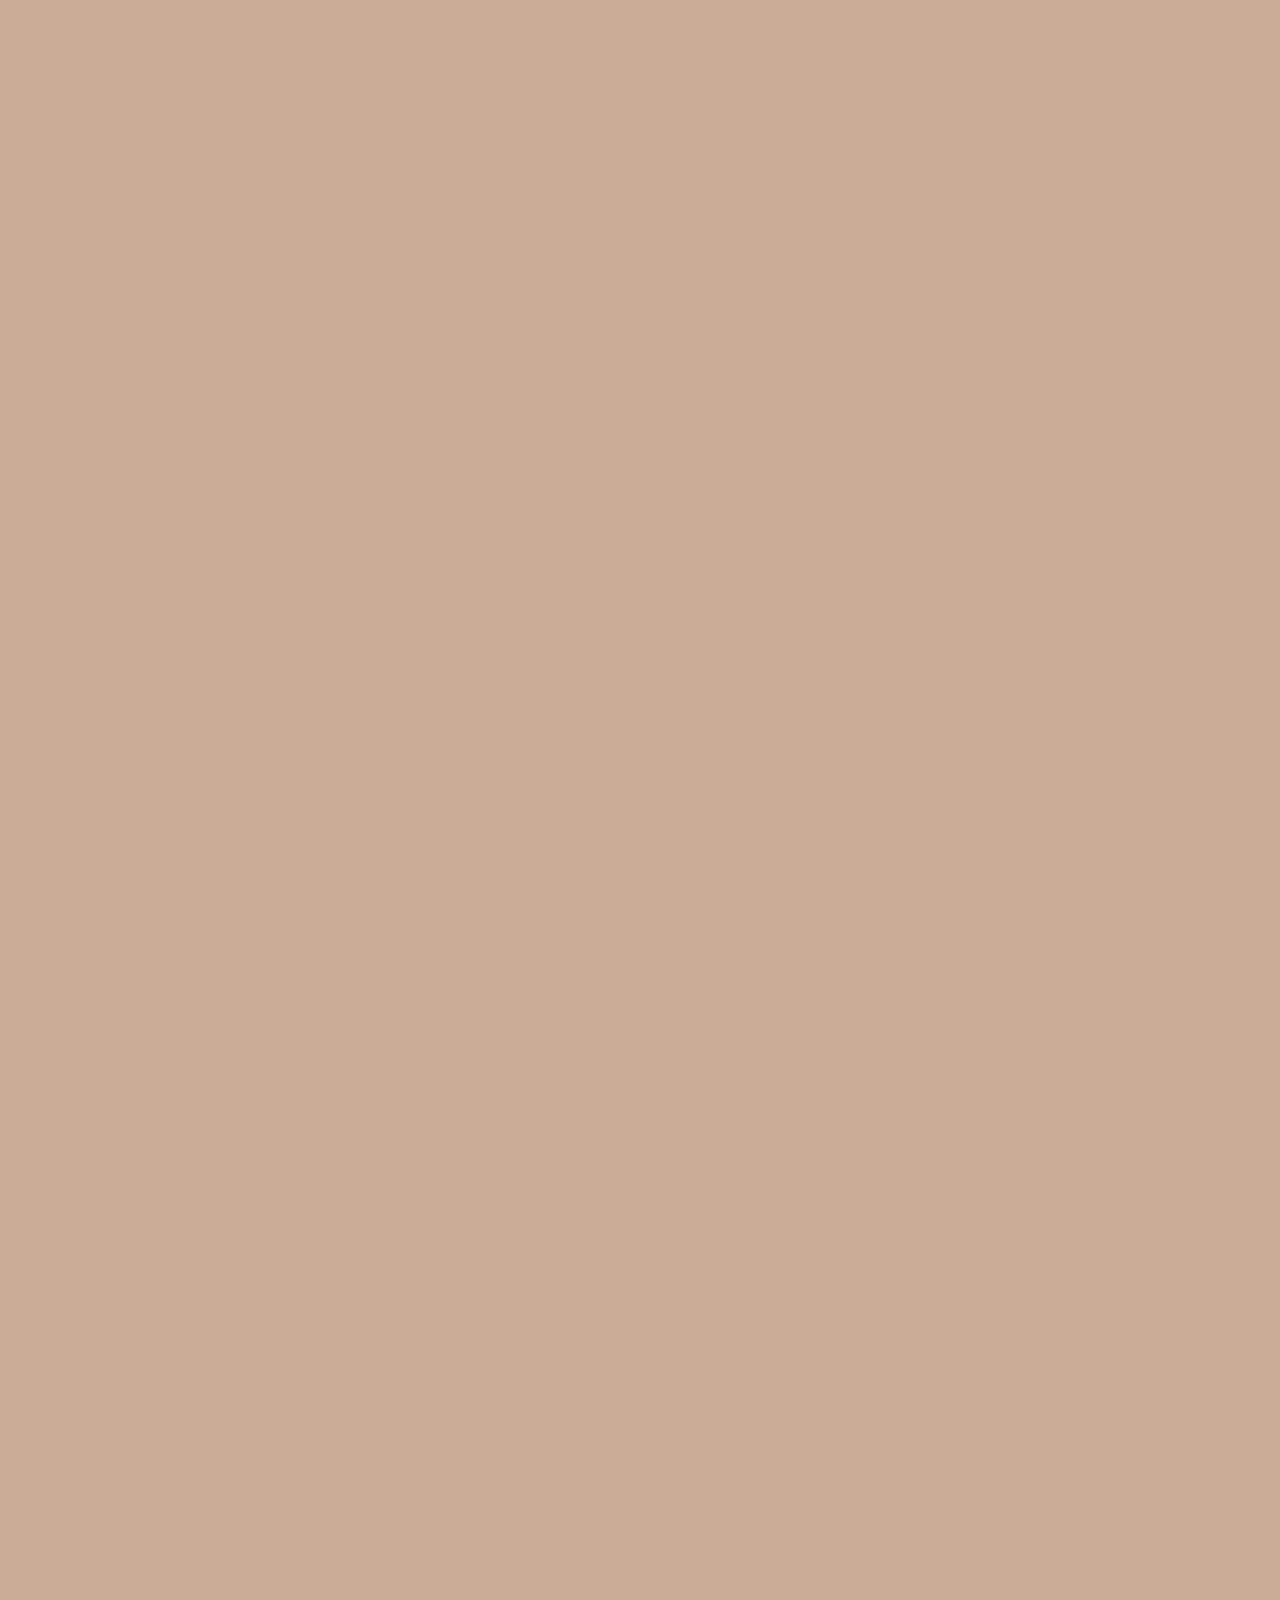
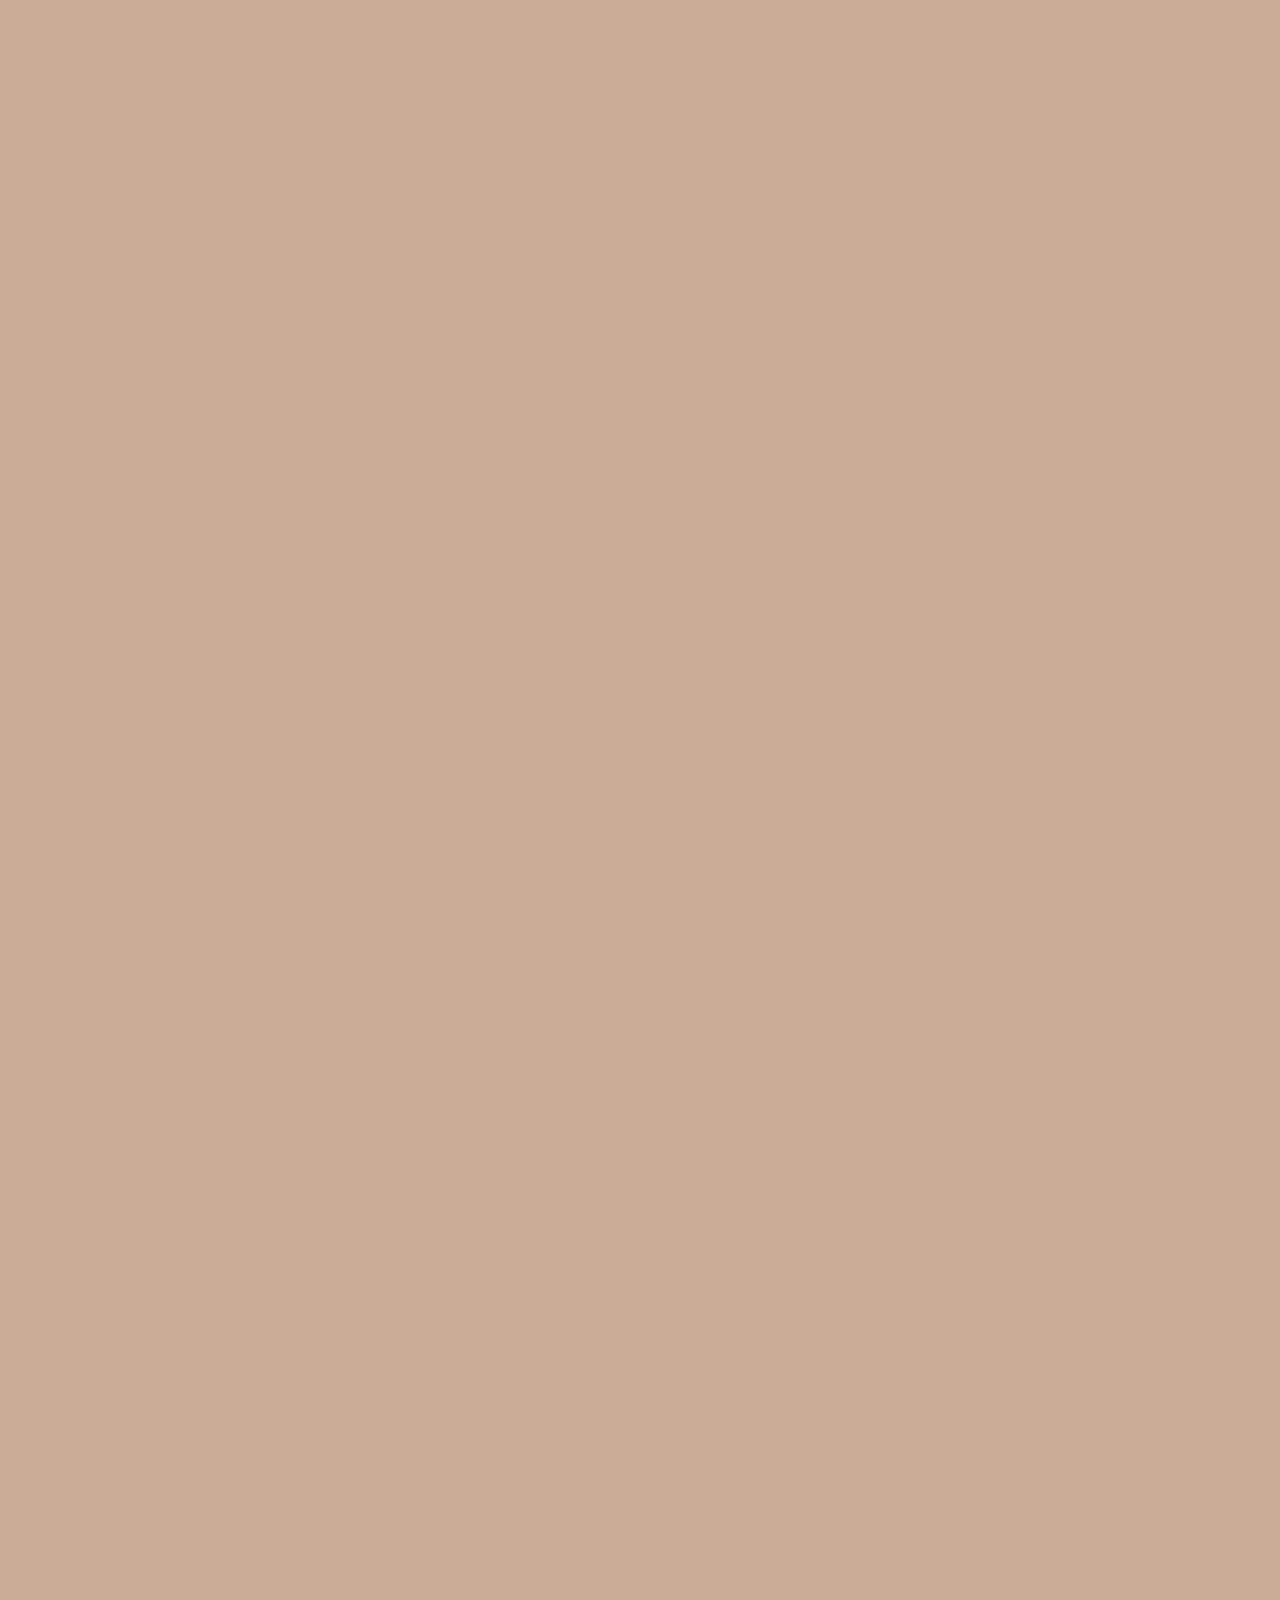
==== commit 0b5772e3: "Merge branch 'main' of https://github.com/NoraMohammed33/js_project" ====
--- a/index.html
+++ b/index.html
@@ -1,5 +1,115 @@
 <!DOCTYPE html>
 <html lang="en">
+<<<<<<< HEAD
+
+<head>
+  <meta charset="UTF-8">
+  <meta name="viewport" content="width=device-width, initial-scale=1.0">
+  <title>Memory Game</title>
+  <link rel="stylesheet" href="style.css">
+</head>
+
+<body>
+
+  <p> Welcome to Memory Game</p>
+  <div class="control-buttons">
+    <span>Start Game</span>
+  </div>
+  <div class="info-container">
+    <div class="name">
+      Hello: <span></span>
+    </div>
+    <div class="tries">
+      Wrong Tries: <span>0</span>
+    </div>
+    <div class="timer" id="time">00:60</div>
+  </div>
+  </div>
+  <div class="memory-game-blocks">
+    <div class="game-block" data-technology="angular">
+      <div class="face front"></div>
+      <div class="face back">
+        <img decoding="async" src="images/pexels-fiona-art-5186869.jpg" alt="">
+      </div>
+    </div>
+    <div class="game-block" data-technology="angular">
+      <div class="face front"></div>
+      <div class="face back">
+        <img decoding="async" src="images/pexels-fiona-art-5186869.jpg" alt="">
+      </div>
+    </div>
+    <div class="game-block" data-technology="vuejs">
+      <div class="face front"></div>
+      <div class="face back">
+        <img decoding="async" src="images/pexels-andre-moura-2523959.jpg" alt="">
+      </div>
+    </div>
+    <div class="game-block" data-technology="vuejs">
+      <div class="face front"></div>
+      <div class="face back">
+        <img decoding="async" src="images/pexels-andre-moura-2523959.jpg" alt="">
+      </div>
+    </div>
+    <div class="game-block" data-technology="css3">
+      <div class="face front"></div>
+      <div class="face back">
+        <img decoding="async" src="images/pexels-min-an-721287.jpg" alt="">
+      </div>
+    </div>
+    <div class="game-block" data-technology="css3">
+      <div class="face front"></div>
+      <div class="face back">
+        <img decoding="async" src="images/pexels-min-an-721287.jpg" alt="">
+      </div>
+    </div>
+    <div class="game-block" data-technology="github">
+      <div class="face front"></div>
+      <div class="face back">
+        <img decoding="async" src="images/pexels-artem-podrez-7233115.jpg" alt="">
+      </div>
+    </div>
+    <div class="game-block" data-technology="github">
+      <div class="face front"></div>
+      <div class="face back">
+        <img decoding="async" src="images/pexels-artem-podrez-7233115.jpg" alt="">
+      </div>
+    </div>
+    <div class="game-block" data-technology="gulpjs">
+      <div class="face front"></div>
+      <div class="face back">
+        <img decoding="async" src="images/pexels-bymalens-2268509.jpg" alt="">
+      </div>
+    </div>
+    <div class="game-block" data-technology="gulpjs">
+      <div class="face front"></div>
+      <div class="face back">
+        <img decoding="async" src="images/pexels-bymalens-2268509.jpg" alt="">
+      </div>
+    </div>
+    <div class="game-block" data-technology="html5">
+      <div class="face front"></div>
+      <div class="face back">
+        <img decoding="async" src="images/pexels-dids-2911521.jpg" alt="">
+      </div>
+    </div>
+    <div class="game-block" data-technology="html5">
+      <div class="face front"></div>
+      <div class="face back">
+        <img decoding="async" src="images/pexels-dids-2911521.jpg" alt="">
+      </div>
+    </div>
+  </div>
+  <audio id="success" src="images/assets_right.wav" preload="auto"></audio>
+  <audio id="fail" src="images/assets_wrong.wav" preload="auto"></audio>
+
+  <div class="game-container"></div>
+  <button id="stop" class="hide" onclick="stopgame()">Stop Game</button>
+  </div>
+
+  <script src="script.js"></script>
+</body>
+
+=======
 <head>
     <meta charset="UTF-8">
     <meta http-equiv="X-UA-Compatible" content="IE=edge">
@@ -176,4 +286,5 @@
     </div>
 
 </body>
+>>>>>>> e3bc49ce8e31e2d8632ed90572aab3eac8637c53
 </html>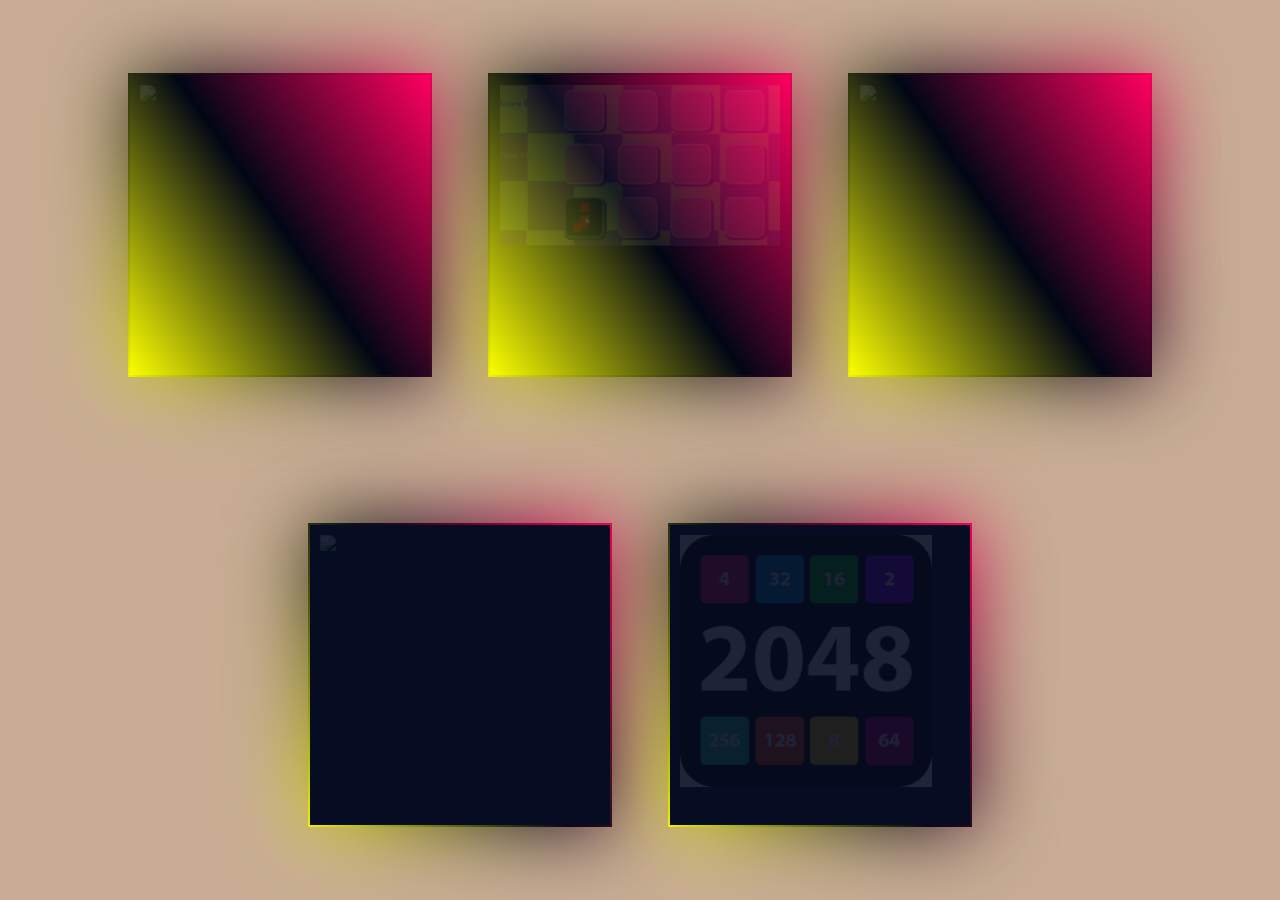
==== commit 6808dab5: "update filess" ====
--- a/index.html
+++ b/index.html
@@ -1,115 +1,5 @@
 <!DOCTYPE html>
 <html lang="en">
-<<<<<<< HEAD
-
-<head>
-  <meta charset="UTF-8">
-  <meta name="viewport" content="width=device-width, initial-scale=1.0">
-  <title>Memory Game</title>
-  <link rel="stylesheet" href="style.css">
-</head>
-
-<body>
-
-  <p> Welcome to Memory Game</p>
-  <div class="control-buttons">
-    <span>Start Game</span>
-  </div>
-  <div class="info-container">
-    <div class="name">
-      Hello: <span></span>
-    </div>
-    <div class="tries">
-      Wrong Tries: <span>0</span>
-    </div>
-    <div class="timer" id="time">00:60</div>
-  </div>
-  </div>
-  <div class="memory-game-blocks">
-    <div class="game-block" data-technology="angular">
-      <div class="face front"></div>
-      <div class="face back">
-        <img decoding="async" src="images/pexels-fiona-art-5186869.jpg" alt="">
-      </div>
-    </div>
-    <div class="game-block" data-technology="angular">
-      <div class="face front"></div>
-      <div class="face back">
-        <img decoding="async" src="images/pexels-fiona-art-5186869.jpg" alt="">
-      </div>
-    </div>
-    <div class="game-block" data-technology="vuejs">
-      <div class="face front"></div>
-      <div class="face back">
-        <img decoding="async" src="images/pexels-andre-moura-2523959.jpg" alt="">
-      </div>
-    </div>
-    <div class="game-block" data-technology="vuejs">
-      <div class="face front"></div>
-      <div class="face back">
-        <img decoding="async" src="images/pexels-andre-moura-2523959.jpg" alt="">
-      </div>
-    </div>
-    <div class="game-block" data-technology="css3">
-      <div class="face front"></div>
-      <div class="face back">
-        <img decoding="async" src="images/pexels-min-an-721287.jpg" alt="">
-      </div>
-    </div>
-    <div class="game-block" data-technology="css3">
-      <div class="face front"></div>
-      <div class="face back">
-        <img decoding="async" src="images/pexels-min-an-721287.jpg" alt="">
-      </div>
-    </div>
-    <div class="game-block" data-technology="github">
-      <div class="face front"></div>
-      <div class="face back">
-        <img decoding="async" src="images/pexels-artem-podrez-7233115.jpg" alt="">
-      </div>
-    </div>
-    <div class="game-block" data-technology="github">
-      <div class="face front"></div>
-      <div class="face back">
-        <img decoding="async" src="images/pexels-artem-podrez-7233115.jpg" alt="">
-      </div>
-    </div>
-    <div class="game-block" data-technology="gulpjs">
-      <div class="face front"></div>
-      <div class="face back">
-        <img decoding="async" src="images/pexels-bymalens-2268509.jpg" alt="">
-      </div>
-    </div>
-    <div class="game-block" data-technology="gulpjs">
-      <div class="face front"></div>
-      <div class="face back">
-        <img decoding="async" src="images/pexels-bymalens-2268509.jpg" alt="">
-      </div>
-    </div>
-    <div class="game-block" data-technology="html5">
-      <div class="face front"></div>
-      <div class="face back">
-        <img decoding="async" src="images/pexels-dids-2911521.jpg" alt="">
-      </div>
-    </div>
-    <div class="game-block" data-technology="html5">
-      <div class="face front"></div>
-      <div class="face back">
-        <img decoding="async" src="images/pexels-dids-2911521.jpg" alt="">
-      </div>
-    </div>
-  </div>
-  <audio id="success" src="images/assets_right.wav" preload="auto"></audio>
-  <audio id="fail" src="images/assets_wrong.wav" preload="auto"></audio>
-
-  <div class="game-container"></div>
-  <button id="stop" class="hide" onclick="stopgame()">Stop Game</button>
-  </div>
-
-  <script src="script.js"></script>
-</body>
-
-=======
 <head>
     <meta charset="UTF-8">
     <meta http-equiv="X-UA-Compatible" content="IE=edge">
@@ -244,7 +134,7 @@
 <body>
     <div class="box">
         <div class="imgBox">
-           <a href="backGround.html"><img src="ouroboros.png"></a>
+           <a href="s.html"><img src="snake (3).png"></a>
         </div> 
         <div class="content">
                 <h2>Nada Soliman<br><span>Snake Game</span></h2>
@@ -253,10 +143,10 @@
 
     <div class="box">
         <div class="imgBox">
-           <img src="snake (3).png">
+        <img src="images/7Q8StN.gif">
         </div> 
         <div class="content">
-                <h2>Nada Soliman<br><span>Snake Game</span></h2>
+                <h2>Heba Ibrahim<br><span>Memory Game</span></h2>
         </div>
     </div>
 
@@ -286,5 +176,4 @@
     </div>
 
 </body>
->>>>>>> e3bc49ce8e31e2d8632ed90572aab3eac8637c53
 </html>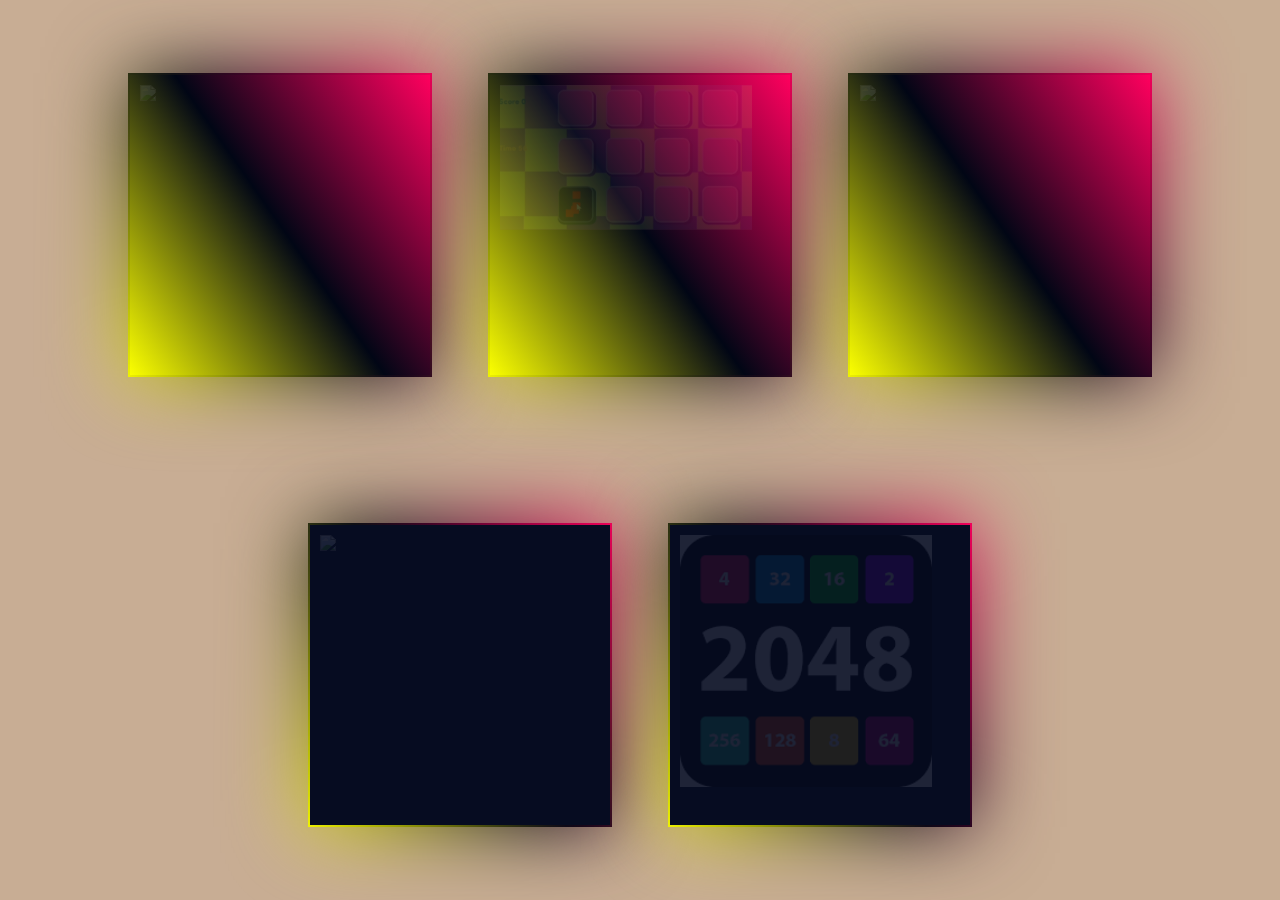
==== commit 95ec9d81: "Update index.html" ====
--- a/index.html
+++ b/index.html
@@ -143,7 +143,7 @@
 
     <div class="box">
         <div class="imgBox">
-        <img src="images/7Q8StN.gif">
+         <a href="Memorygame.html"><img style= "width: 90%" src="images/7Q8StN.gif">
         </div> 
         <div class="content">
                 <h2>Heba Ibrahim<br><span>Memory Game</span></h2>
@@ -176,4 +176,4 @@
     </div>
 
 </body>
-</html>+</html>
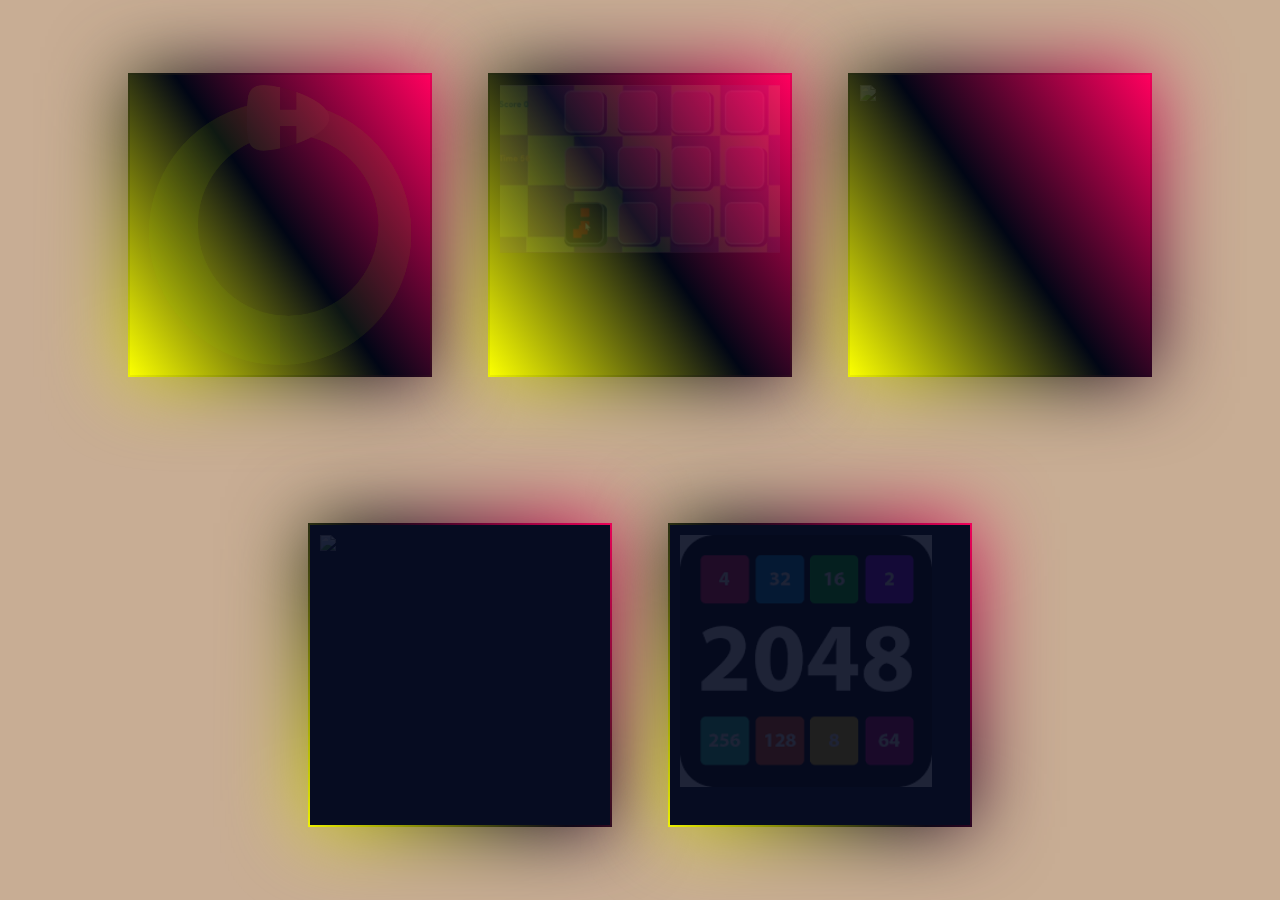
==== commit b5bf1054: "update home page" ====
--- a/index.html
+++ b/index.html
@@ -134,7 +134,7 @@
 <body>
     <div class="box">
         <div class="imgBox">
-           <a href="s.html"><img src="snake (3).png"></a>
+           <a href="backGround.html"><img src="ouroboros.png"></a>
         </div> 
         <div class="content">
                 <h2>Nada Soliman<br><span>Snake Game</span></h2>
@@ -143,7 +143,7 @@
 
     <div class="box">
         <div class="imgBox">
-         <a href="Memorygame.html"><img style= "width: 90%" src="images/7Q8StN.gif">
+         <a href="Memorygame.html"><img  src="images/7Q8StN.gif" style="height: 60%; align-items: center;">
         </div> 
         <div class="content">
                 <h2>Heba Ibrahim<br><span>Memory Game</span></h2>
